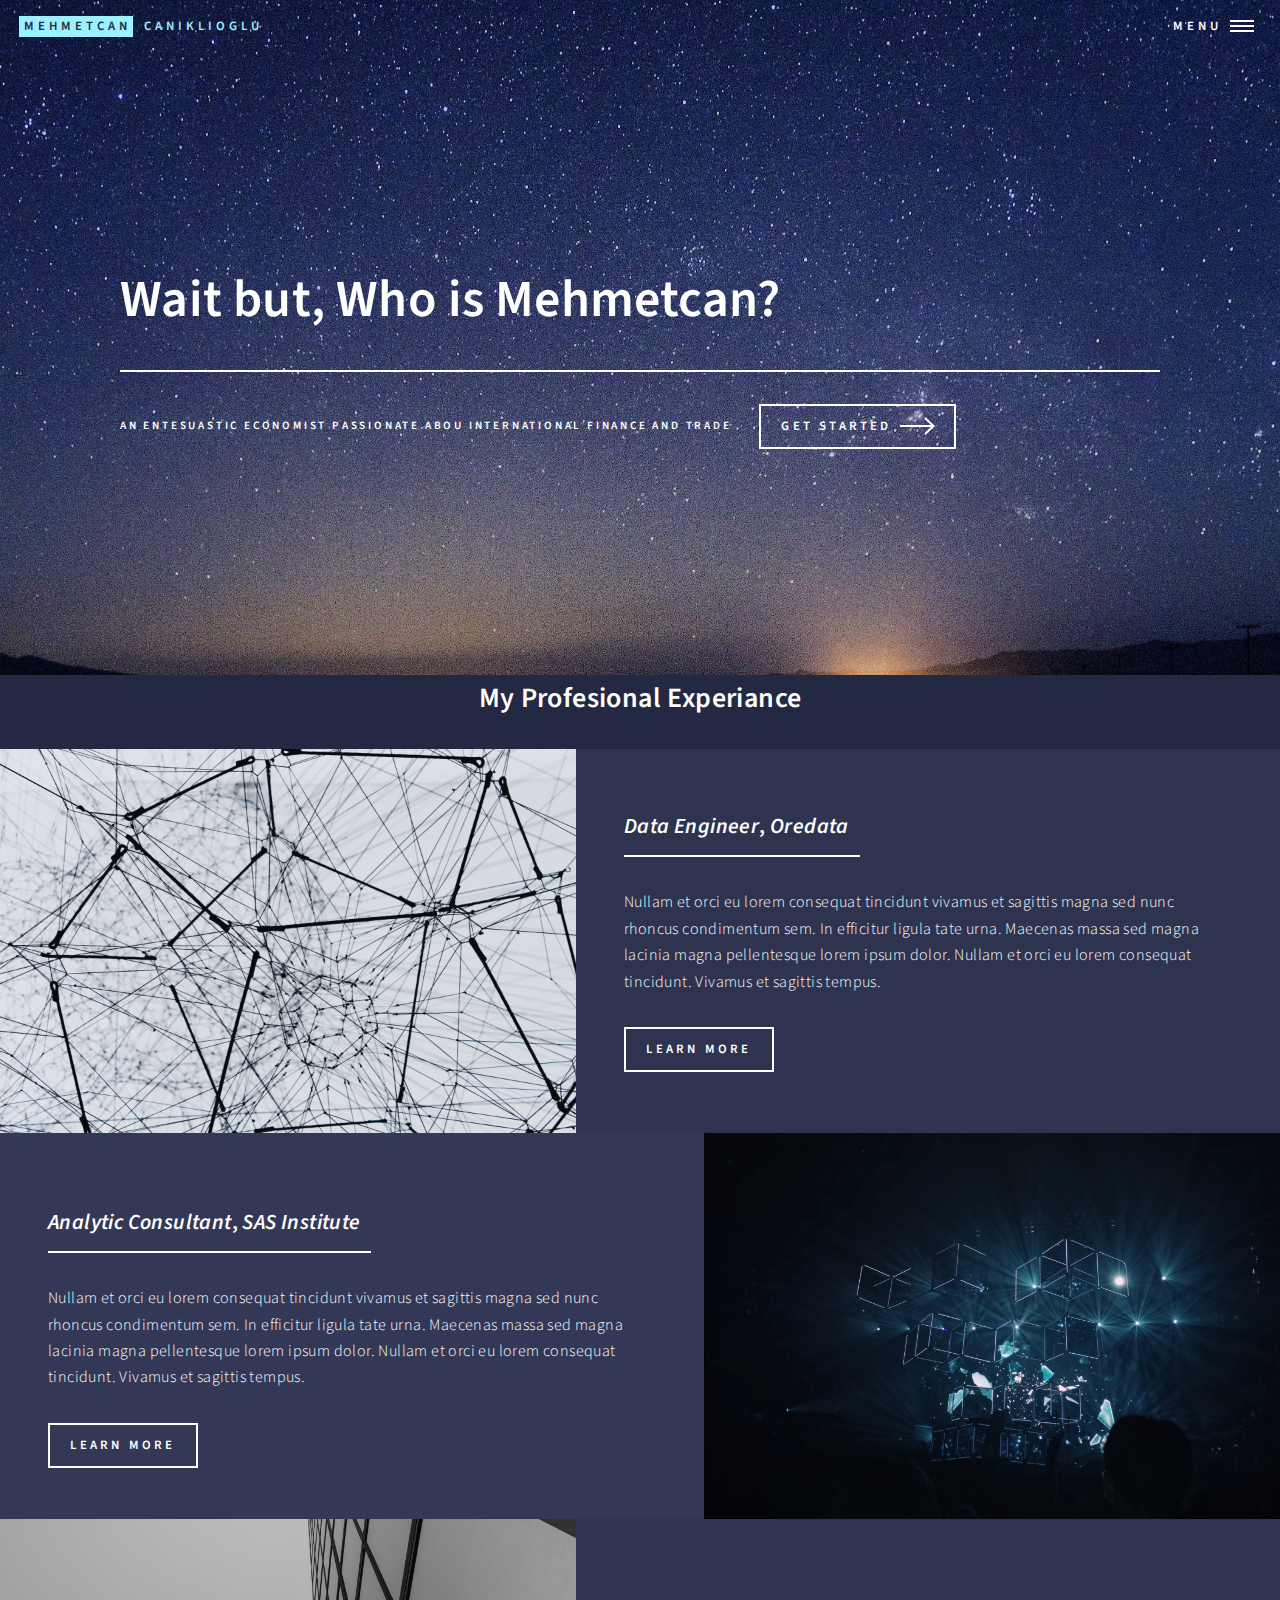
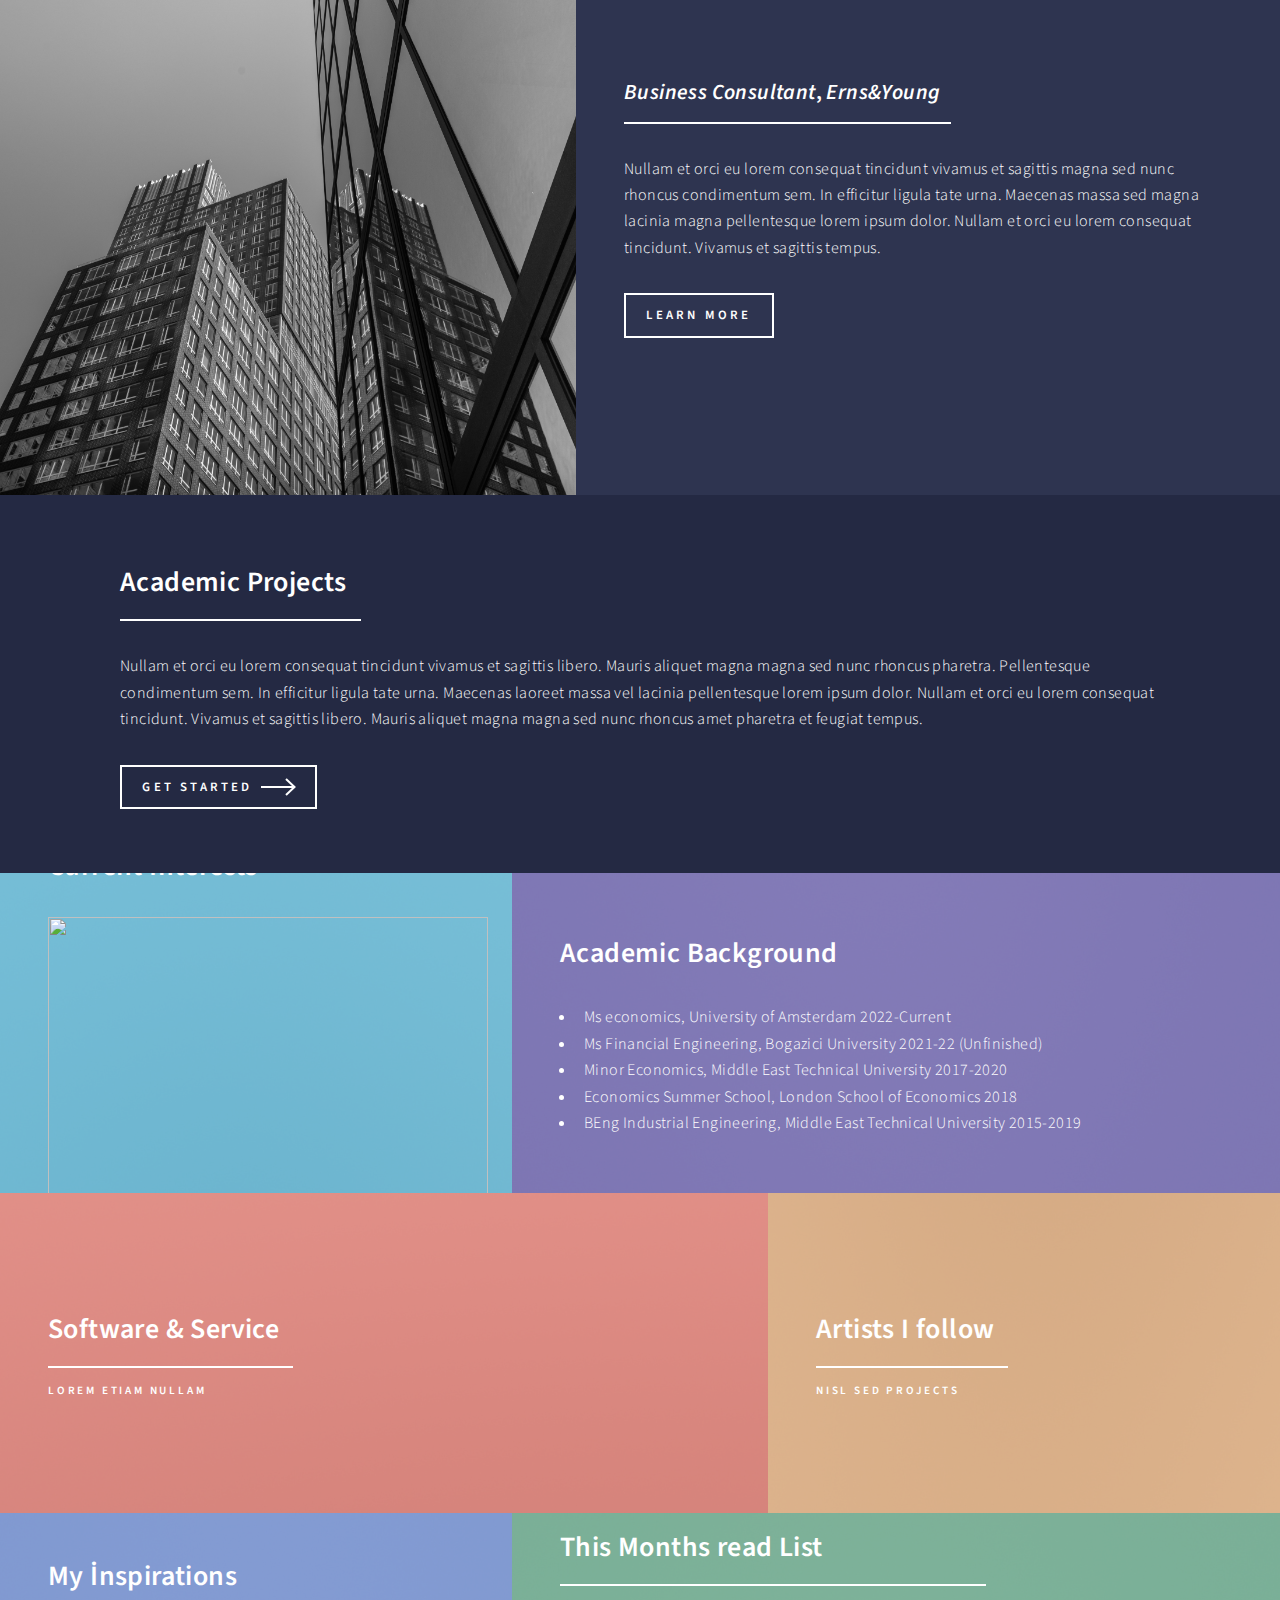
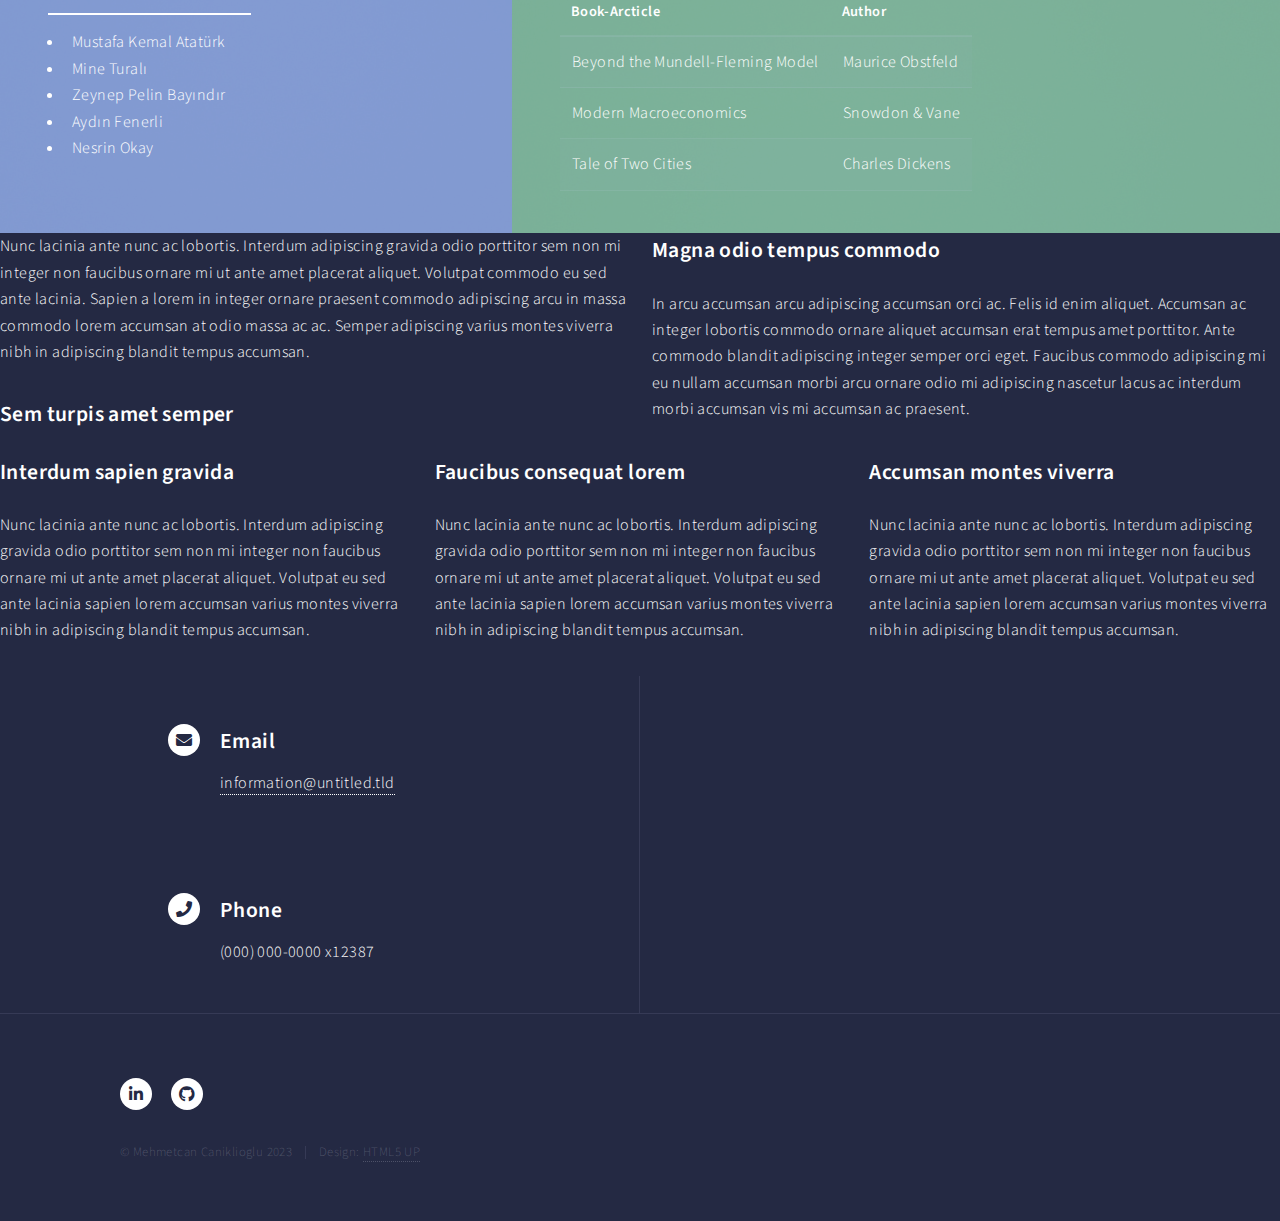
==== index.html @ e3c53718 "Initial Upload" ====
<!DOCTYPE HTML>
<!--
	Forty by HTML5 UP
	html5up.net | @ajlkn
	Free for personal and commercial use under the CCA 3.0 license (html5up.net/license)
-->
<html>
	<head>
		<title>Mehmetcan Caniklioglu</title>
		<style>
			.tab1 {
				tab-size: 2;
			}
		</style>
		<meta charset="utf-8" />
		<meta name="viewport" content="width=device-width, initial-scale=1, user-scalable=no" />
		<link rel="stylesheet" href="assets/css/main.css" />
		<noscript><link rel="stylesheet" href="assets/css/noscript.css" /></noscript>
	</head>
	<body class="is-preload">
		<!-- Wrapper -->
			<div id="wrapper">
				<!-- Header -->
					<header id="header" class="alt">
						<a href="index.html" class="logo"><strong>Mehmetcan</strong> <span>Caniklioglu</span></a>
						<nav>
							<a href="#menu">Menu</a>
						</nav>
					</header>

				<!-- Menu -->
					<nav id="menu">
						<ul class="links">
							<li><a href="index.html">Home</a></li>
							<li><a href="landing.html">Landing</a></li>
							<li><a href="generic.html">Generic</a></li>
							<li><a href="elements.html">Elements</a></li>
						</ul>
						<ul class="actions stacked">
							<li><a href="#" class="button primary fit">Get Started</a></li>
							<li><a href="#" class="button fit">Log In</a></li>
						</ul>
					</nav>

				<!-- Banner -->
					<section id="banner" class="major">
						<div class="inner">
							<header class="major">
								<h1>Wait but, Who is Mehmetcan?</h1>
							</header>
							<div class="content">
								<p>An entesuastic economist passionate abou international Finance and trade  .</p>
								<ul class="actions">
									<li><a href="#one" class="button next scrolly">Get Started</a></li>
								</ul>
							</div>
						</div>
					</section>

				<!-- Main -->
					<div id="main">
						<!-- zero -->
						<section id="two">

								<header >
									<h2 style="text-align:center;">My Profesional Experiance</h2>
								</header>

						</section>
						<!-- one -->
						<section id="two" class="spotlights">
							<section>
								<a href="generic.html" class="image">
									<img src="images/alina-grubnyak-ZiQkhI7417A-unsplash.jpg" alt="" data-position="center center" />
								</a>
								<div class="content">
									<div class="inner">
										<header class="major">
											<h3><em>Data Engineer</em>, <i>Oredata</i></h3>
										</header>
										<p>Nullam et orci eu lorem consequat tincidunt vivamus et sagittis magna sed nunc rhoncus condimentum sem. In efficitur ligula tate urna. Maecenas massa sed magna lacinia magna pellentesque lorem ipsum dolor. Nullam et orci eu lorem consequat tincidunt. Vivamus et sagittis tempus.</p>
										<ul class="actions">
											<li><a href="generic.html" class="button">Learn more</a></li>
										</ul>
									</div>
								</div>
							</section>
							<section>
								<a href="generic.html" class="image">
									<img src="images/fabio-oyXis2kALVg-unsplash.jpg" alt="" data-position="top center" />
								</a>
								<div class="content">
									<div class="inner">
										<h3 style="text-align:right;" ></h3>
										<header class="major">
											<h3><em>Analytic Consultant</em>, <i>SAS Institute</i></h3>
										</header>
										<p>Nullam et orci eu lorem consequat tincidunt vivamus et sagittis magna sed nunc rhoncus condimentum sem. In efficitur ligula tate urna. Maecenas massa sed magna lacinia magna pellentesque lorem ipsum dolor. Nullam et orci eu lorem consequat tincidunt. Vivamus et sagittis tempus.</p>
										<ul class="actions">
											<li><a href="generic.html" class="button">Learn more</a></li>
										</ul>
									</div>
								</div>
							</section>
							<section>
								<a href="generic.html" class="image">
									<img src="images/pic12.jpeg" alt="" data-position="25% 25%" />
								</a>
								<div class="content">
									<div class="inner">
										<header class="major">
											<h3><em>Business Consultant</em>, <i>Erns&Young</i></h3>
										</header>
										<p>Nullam et orci eu lorem consequat tincidunt vivamus et sagittis magna sed nunc rhoncus condimentum sem. In efficitur ligula tate urna. Maecenas massa sed magna lacinia magna pellentesque lorem ipsum dolor. Nullam et orci eu lorem consequat tincidunt. Vivamus et sagittis tempus.</p>
										<ul class="actions">
											<li><a href="generic.html" class="button">Learn more</a></li>
										</ul>
									</div>
								</div>
							</section>
						</section>
						<section id="two">
							<div class="inner">
								<header class="major">
									<h2>Academic Projects</h2>
								</header>
								<p>Nullam et orci eu lorem consequat tincidunt vivamus et sagittis libero. Mauris aliquet magna magna sed nunc rhoncus pharetra. Pellentesque condimentum sem. In efficitur ligula tate urna. Maecenas laoreet massa vel lacinia pellentesque lorem ipsum dolor. Nullam et orci eu lorem consequat tincidunt. Vivamus et sagittis libero. Mauris aliquet magna magna sed nunc rhoncus amet pharetra et feugiat tempus.</p>
								<ul class="actions">
									<li><a href="landing.html" class="button next">Get Started</a></li>
								</ul>
							</div>
						</section>						<!-- two -->
							<section id="one" class="tiles">
								<article>
									<span class="image">
										<img src="images/pic01.jpg" alt="" />
									</span>
									<header>
										<h3>Current Interests</h3>
										<img src="../../images/Figure_1.jpg" width="440" height="330">
									</header>
								</article>
								<article>
									<span class="image">
										<img src="images/pic02.jpg" alt="" />
									</span>
									<header >
										<h3 style="text-align:Top;" >Academic Background</h3>
										<ul>
											<a href="https://ase.uva.nl/content/masters/economics-international-finance-and-trade/economics-international-finance-and-trade.html"><li>Ms economics, University of Amsterdam 2022-Current</li></a>
											<a href="https://fe.boun.edu.tr/"><li>Ms Financial Engineering, Bogazici University 2021-22 (Unfinished)</li></a>
											<a href="https://econ.metu.edu.tr/en/minorprogram"><li>Minor Economics, Middle East Technical University 2017-2020</li></a>
											<a href="https://www.lse.ac.uk/study-at-lse/summer-schools/summer-school/about-summer-school"><li>Economics Summer School, London School of Economics 2018</li></la>
											<a href="https://ie.metu.edu.tr/en"><li>BEng Industrial Engineering, Middle East Technical University 2015-2019</li></a>
										</ul>
									</header>
								</article>
								<article>
									<span class="image">
										<img src="images/pic03.jpg" alt="" />
									</span>
									<header class="major">
										<h3>Software & Service</h3>
										<p>Lorem etiam nullam</p>
									</header>
								</article>
								<article>
									<span class="image">
										<img src="images/pic04.jpg" alt="" />
									</span>
									<header class="major">
										<h3>Artists I follow</h3>
										<p>Nisl sed Projects</p>
									</header>
								</article>
								<article>
									<span class="image">
										<img src="images/pic05.jpg" alt="" />
									</span>
									<header class="major">
										<h3>My İnspirations</h3>
										<ul>
											<a href='https://www.britannica.com/biography/Kemal-Ataturk'><li>Mustafa Kemal Atatürk</li></a>
											<a href='https://www.linkedin.com/in/mine-tural%C4%B1/?originalSubdomain=tr'><li>Mine Turalı</li></a>
											<a href='https://scholar.google.com/citations?user=Tow0OlEAAAAJ&hl=en'><li>Zeynep Pelin Bayındır</li></a>
											<a href='https://www.linkedin.com/in/aydinfenerli/'><li>Aydın Fenerli</li></la>
											<a href='https://scholar.google.com.tr/citations?user=LKPAgiQAAAAJ&hl=en'><li>Nesrin Okay</li></a>
										</ul>
									</header>
								</article>
								<article>
									<span class="image">
										<img src="images/pic06.jpg" alt="" />
									</span>
									<header class="major">
										<h3><a href="landing.html" class="link">This Months read List</a></h3>
										<table>
											<thead>
												<tr>
													<th>Book-Arcticle</th>
													<th>Author</th>
												</tr>
											</thead>
											<tbody>
												<tr>
													<td>Beyond the Mundell-Fleming Model</td>
													<td>Maurice Obstfeld</td>
												</tr>
												<tr>
													<td>Modern Macroeconomics</td>
													<td>Snowdon & Vane</td>
												</tr>
												<tr>
													<td>Tale of Two Cities</td>
													<td>Charles Dickens</td>
												</tr>
											</tbody>
										</table>
									</header>
								</article>
							</section>

						<!-- three -->


					</div>

				<!-- Contact -->
					<section id="contact">
						<div class="row">
							<div class="col-6 col-12-small">
								<p>Nunc lacinia ante nunc ac lobortis. Interdum adipiscing gravida odio porttitor sem non mi integer non faucibus ornare mi ut ante amet placerat aliquet. Volutpat commodo eu sed ante lacinia. Sapien a lorem in integer ornare praesent commodo adipiscing arcu in massa commodo lorem accumsan at odio massa ac ac. Semper adipiscing varius montes viverra nibh in adipiscing blandit tempus accumsan.</p>
								<h3>Sem turpis amet semper</h3>
							</div>
							<div class="col-6 col-12-small">
								<h3>Magna odio tempus commodo</h3>
								<p>In arcu accumsan arcu adipiscing accumsan orci ac. Felis id enim aliquet. Accumsan ac integer lobortis commodo ornare aliquet accumsan erat tempus amet porttitor. Ante commodo blandit adipiscing integer semper orci eget. Faucibus commodo adipiscing mi eu nullam accumsan morbi arcu ornare odio mi adipiscing nascetur lacus ac interdum morbi accumsan vis mi accumsan ac praesent.</p>
							</div>
							<!-- Break -->
							<div class="col-4 col-12-medium">
								<h3>Interdum sapien gravida</h3>
								<p>Nunc lacinia ante nunc ac lobortis. Interdum adipiscing gravida odio porttitor sem non mi integer non faucibus ornare mi ut ante amet placerat aliquet. Volutpat eu sed ante lacinia sapien lorem accumsan varius montes viverra nibh in adipiscing blandit tempus accumsan.</p>
							</div>
							<div class="col-4 col-12-medium">
								<h3>Faucibus consequat lorem</h3>
								<p>Nunc lacinia ante nunc ac lobortis. Interdum adipiscing gravida odio porttitor sem non mi integer non faucibus ornare mi ut ante amet placerat aliquet. Volutpat eu sed ante lacinia sapien lorem accumsan varius montes viverra nibh in adipiscing blandit tempus accumsan.</p>
							</div>
							<div class="col-4 col-12-medium">
								<h3>Accumsan montes viverra</h3>
								<p>Nunc lacinia ante nunc ac lobortis. Interdum adipiscing gravida odio porttitor sem non mi integer non faucibus ornare mi ut ante amet placerat aliquet. Volutpat eu sed ante lacinia sapien lorem accumsan varius montes viverra nibh in adipiscing blandit tempus accumsan.</p>
							</div>
						</div>
						
						
						
						
						
						
						
						
						
						<div class="inner">
							<section class="split">
								<section>
									<div class="contact-method">
										<span class="icon solid alt fa-envelope"></span>
										<h3>Email</h3>
										<a href="#">information@untitled.tld</a>
									</div>
								</section>
								<section>
									<div class="contact-method">
										<span class="icon solid alt fa-phone"></span>
										<h3>Phone</h3>
										<span>(000) 000-0000 x12387</span>
									</div>
								</section>
						</div>
					</section>

				<!-- Footer -->
					<footer id="footer">
						<div class="inner">
							<ul class="icons">
								<li><a href="#" class="icon brands alt fa-linkedin-in"><span class="label">LinkedIn</span></a></li>
								<li><a href="#" class="icon brands alt fa-github"><span class="label">GitHub</span></a></li>
							</ul>
							<ul class="copyright">
								<li>&copy; Mehmetcan Caniklioglu 2023</li><li>Design: <a href="https://html5up.net">HTML5 UP</a></li>
							</ul>
						</div>
					</footer>

			</div>

		<!-- Scripts -->
			<script src="assets/js/jquery.min.js"></script>
			<script src="assets/js/jquery.scrolly.min.js"></script>
			<script src="assets/js/jquery.scrollex.min.js"></script>
			<script src="assets/js/browser.min.js"></script>
			<script src="assets/js/breakpoints.min.js"></script>
			<script src="assets/js/util.js"></script>
			<script src="assets/js/main.js"></script>

	</body>
</html>
---- assets/css/main.css ----
@import url(fontawesome-all.min.css);
@import url("https://fonts.googleapis.com/css?family=Source+Sans+Pro:300,300italic,600,600italic");

/*
	Forty by HTML5 UP
	html5up.net | @ajlkn
	Free for personal and commercial use under the CCA 3.0 license (html5up.net/license)
*/

html, body, div, span, applet, object,
iframe, h1, h2, h3, h4, h5, h6, p, blockquote,
pre, a, abbr, acronym, address, big, cite,
code, del, dfn, em, img, ins, kbd, q, s, samp,
small, strike, strong, sub, sup, tt, var, b,
u, i, center, dl, dt, dd, ol, ul, li, fieldset,
form, label, legend, table, caption, tbody,
tfoot, thead, tr, th, td, article, aside,
canvas, details, embed, figure, figcaption,
footer, header, hgroup, menu, nav, output, ruby,
section, summary, time, mark, audio, video {
	margin: 0;
	padding: 0;
	border: 0;
	font-size: 100%;
	font: inherit;
	vertical-align: baseline;}

article, aside, details, figcaption, figure,
footer, header, hgroup, menu, nav, section {
	display: block;}

body {
	line-height: 1;
}

ol, ul {
	list-style: none;
}

blockquote, q {
	quotes: none;
}

	blockquote:before, blockquote:after, q:before, q:after {
		content: '';
		content: none;
	}

table {
	border-collapse: collapse;
	border-spacing: 0;
}

body {
	-webkit-text-size-adjust: none;
}

mark {
	background-color: transparent;
	color: inherit;
}

input::-moz-focus-inner {
	border: 0;
	padding: 0;
}

input, select, textarea {
	-moz-appearance: none;
	-webkit-appearance: none;
	-ms-appearance: none;
	appearance: none;
}

/* Basic */

	@-ms-viewport {
		width: device-width;
	}

	body {
		-ms-overflow-style: scrollbar;
	}

	@media screen and (max-width: 480px) {

		html, body {
			min-width: 320px;
		}

	}

	html {
		box-sizing: border-box;
	}

	*, *:before, *:after {
		box-sizing: inherit;
	}

	body {
		background: #242943;
	}

		body.is-preload *, body.is-preload *:before, body.is-preload *:after {
			-moz-animation: none !important;
			-webkit-animation: none !important;
			-ms-animation: none !important;
			animation: none !important;
			-moz-transition: none !important;
			-webkit-transition: none !important;
			-ms-transition: none !important;
			transition: none !important;
		}

/* Type */

	body, input, select, textarea {
		color: #ffffff;
		font-family: "Source Sans Pro", Helvetica, sans-serif;
		font-size: 17pt;
		font-weight: 300;
		letter-spacing: 0.025em;
		line-height: 1.65;
	}

		@media screen and (max-width: 1680px) {

			body, input, select, textarea {
				font-size: 14pt;
			}

		}

		@media screen and (max-width: 1280px) {

			body, input, select, textarea {
				font-size: 12pt;
			}

		}

		@media screen and (max-width: 360px) {

			body, input, select, textarea {
				font-size: 11pt;
			}

		}

	a {
		-moz-transition: color 0.2s ease-in-out, border-bottom-color 0.2s ease-in-out;
		-webkit-transition: color 0.2s ease-in-out, border-bottom-color 0.2s ease-in-out;
		-ms-transition: color 0.2s ease-in-out, border-bottom-color 0.2s ease-in-out;
		transition: color 0.2s ease-in-out, border-bottom-color 0.2s ease-in-out;
		border-bottom: dotted 1px;
		color: inherit;
		text-decoration: none;
	}

		a:hover {
			border-bottom-color: transparent;
			color: #9bf1ff !important;
		}

		a:active {
			color: #53e3fb !important;
		}

	strong, b {
		color: #ffffff;
		font-weight: 600;
	}

	em, i {
		font-style: italic;
	}

	p {
		margin: 0 0 2em 0;
	}

	h1, h2, h3, h4, h5, h6 {
		color: #ffffff;
		font-weight: 600;
		line-height: 1.65;
		margin: 0 0 1em 0;
	}

		h1 a, h2 a, h3 a, h4 a, h5 a, h6 a {
			color: inherit;
			border-bottom: 0;
		}

	h1 {
		font-size: 2.5em;
	}

	h2 {
		font-size: 1.75em;
	}

	h3 {
		font-size: 1.35em;
	}

	h4 {
		font-size: 1.1em;
	}

	h5 {
		font-size: 0.9em;
	}

	h6 {
		font-size: 0.7em;
	}

	@media screen and (max-width: 736px) {

		h1 {
			font-size: 2em;
		}

		h2 {
			font-size: 1.5em;
		}

		h3 {
			font-size: 1.25em;
		}

	}

	sub {
		font-size: 0.8em;
		position: relative;
		top: 0.5em;
	}

	sup {
		font-size: 0.8em;
		position: relative;
		top: -0.5em;
	}

	blockquote {
		border-left: solid 4px rgba(212, 212, 255, 0.1);
		font-style: italic;
		margin: 0 0 2em 0;
		padding: 0.5em 0 0.5em 2em;
	}

	code {
		background: rgba(212, 212, 255, 0.035);
		font-family: "Courier New", monospace;
		font-size: 0.9em;
		margin: 0 0.25em;
		padding: 0.25em 0.65em;
	}

	pre {
		-webkit-overflow-scrolling: touch;
		font-family: "Courier New", monospace;
		font-size: 0.9em;
		margin: 0 0 2em 0;
	}

		pre code {
			display: block;
			line-height: 1.75;
			padding: 1em 1.5em;
			overflow-x: auto;
		}

	hr {
		border: 0;
		border-bottom: solid 1px rgba(212, 212, 255, 0.1);
		margin: 2em 0;
	}

		hr.major {
			margin: 3em 0;
		}

	.align-left {
		text-align: left;
	}

	.align-center {
		text-align: center;
	}

	.align-right {
		text-align: right;
	}

/* Row */

	.row {
		display: flex;
		flex-wrap: wrap;
		box-sizing: border-box;
		align-items: stretch;
	}

		.row > * {
			box-sizing: border-box;
		}

		.row.gtr-uniform > * > :last-child {
			margin-bottom: 0;
		}

		.row.aln-left {
			justify-content: flex-start;
		}

		.row.aln-center {
			justify-content: center;
		}

		.row.aln-right {
			justify-content: flex-end;
		}

		.row.aln-top {
			align-items: flex-start;
		}

		.row.aln-middle {
			align-items: center;
		}

		.row.aln-bottom {
			align-items: flex-end;
		}

		.row > .imp {
			order: -1;
		}

		.row > .col-1 {
			width: 8.33333%;
		}

		.row > .off-1 {
			margin-left: 8.33333%;
		}

		.row > .col-2 {
			width: 16.66667%;
		}

		.row > .off-2 {
			margin-left: 16.66667%;
		}

		.row > .col-3 {
			width: 25%;
		}

		.row > .off-3 {
			margin-left: 25%;
		}

		.row > .col-4 {
			width: 33.33333%;
		}

		.row > .off-4 {
			margin-left: 33.33333%;
		}

		.row > .col-5 {
			width: 41.66667%;
		}

		.row > .off-5 {
			margin-left: 41.66667%;
		}

		.row > .col-6 {
			width: 50%;
		}

		.row > .off-6 {
			margin-left: 50%;
		}

		.row > .col-7 {
			width: 58.33333%;
		}

		.row > .off-7 {
			margin-left: 58.33333%;
		}

		.row > .col-8 {
			width: 66.66667%;
		}

		.row > .off-8 {
			margin-left: 66.66667%;
		}

		.row > .col-9 {
			width: 75%;
		}

		.row > .off-9 {
			margin-left: 75%;
		}

		.row > .col-10 {
			width: 83.33333%;
		}

		.row > .off-10 {
			margin-left: 83.33333%;
		}

		.row > .col-11 {
			width: 91.66667%;
		}

		.row > .off-11 {
			margin-left: 91.66667%;
		}

		.row > .col-12 {
			width: 100%;
		}

		.row > .off-12 {
			margin-left: 100%;
		}

		.row.gtr-0 {
			margin-top: 0;
			margin-left: 0em;
		}

			.row.gtr-0 > * {
				padding: 0 0 0 0em;
			}

			.row.gtr-0.gtr-uniform {
				margin-top: 0em;
			}

				.row.gtr-0.gtr-uniform > * {
					padding-top: 0em;
				}

		.row.gtr-25 {
			margin-top: 0;
			margin-left: -0.5em;
		}

			.row.gtr-25 > * {
				padding: 0 0 0 0.5em;
			}

			.row.gtr-25.gtr-uniform {
				margin-top: -0.5em;
			}

				.row.gtr-25.gtr-uniform > * {
					padding-top: 0.5em;
				}

		.row.gtr-50 {
			margin-top: 0;
			margin-left: -1em;
		}

			.row.gtr-50 > * {
				padding: 0 0 0 1em;
			}

			.row.gtr-50.gtr-uniform {
				margin-top: -1em;
			}

				.row.gtr-50.gtr-uniform > * {
					padding-top: 1em;
				}

		.row {
			margin-top: 0;
			margin-left: -2em;
		}

			.row > * {
				padding: 0 0 0 2em;
			}

			.row.gtr-uniform {
				margin-top: -2em;
			}

				.row.gtr-uniform > * {
					padding-top: 2em;
				}

		.row.gtr-150 {
			margin-top: 0;
			margin-left: -3em;
		}

			.row.gtr-150 > * {
				padding: 0 0 0 3em;
			}

			.row.gtr-150.gtr-uniform {
				margin-top: -3em;
			}

				.row.gtr-150.gtr-uniform > * {
					padding-top: 3em;
				}

		.row.gtr-200 {
			margin-top: 0;
			margin-left: -4em;
		}

			.row.gtr-200 > * {
				padding: 0 0 0 4em;
			}

			.row.gtr-200.gtr-uniform {
				margin-top: -4em;
			}

				.row.gtr-200.gtr-uniform > * {
					padding-top: 4em;
				}

		@media screen and (max-width: 1680px) {

			.row {
				display: flex;
				flex-wrap: wrap;
				box-sizing: border-box;
				align-items: stretch;
			}

				.row > * {
					box-sizing: border-box;
				}

				.row.gtr-uniform > * > :last-child {
					margin-bottom: 0;
				}

				.row.aln-left {
					justify-content: flex-start;
				}

				.row.aln-center {
					justify-content: center;
				}

				.row.aln-right {
					justify-content: flex-end;
				}

				.row.aln-top {
					align-items: flex-start;
				}

				.row.aln-middle {
					align-items: center;
				}

				.row.aln-bottom {
					align-items: flex-end;
				}

				.row > .imp-xlarge {
					order: -1;
				}

				.row > .col-1-xlarge {
					width: 8.33333%;
				}

				.row > .off-1-xlarge {
					margin-left: 8.33333%;
				}

				.row > .col-2-xlarge {
					width: 16.66667%;
				}

				.row > .off-2-xlarge {
					margin-left: 16.66667%;
				}

				.row > .col-3-xlarge {
					width: 25%;
				}

				.row > .off-3-xlarge {
					margin-left: 25%;
				}

				.row > .col-4-xlarge {
					width: 33.33333%;
				}

				.row > .off-4-xlarge {
					margin-left: 33.33333%;
				}

				.row > .col-5-xlarge {
					width: 41.66667%;
				}

				.row > .off-5-xlarge {
					margin-left: 41.66667%;
				}

				.row > .col-6-xlarge {
					width: 50%;
				}

				.row > .off-6-xlarge {
					margin-left: 50%;
				}

				.row > .col-7-xlarge {
					width: 58.33333%;
				}

				.row > .off-7-xlarge {
					margin-left: 58.33333%;
				}

				.row > .col-8-xlarge {
					width: 66.66667%;
				}

				.row > .off-8-xlarge {
					margin-left: 66.66667%;
				}

				.row > .col-9-xlarge {
					width: 75%;
				}

				.row > .off-9-xlarge {
					margin-left: 75%;
				}

				.row > .col-10-xlarge {
					width: 83.33333%;
				}

				.row > .off-10-xlarge {
					margin-left: 83.33333%;
				}

				.row > .col-11-xlarge {
					width: 91.66667%;
				}

				.row > .off-11-xlarge {
					margin-left: 91.66667%;
				}

				.row > .col-12-xlarge {
					width: 100%;
				}

				.row > .off-12-xlarge {
					margin-left: 100%;
				}

				.row.gtr-0 {
					margin-top: 0;
					margin-left: 0em;
				}

					.row.gtr-0 > * {
						padding: 0 0 0 0em;
					}

					.row.gtr-0.gtr-uniform {
						margin-top: 0em;
					}

						.row.gtr-0.gtr-uniform > * {
							padding-top: 0em;
						}

				.row.gtr-25 {
					margin-top: 0;
					margin-left: -0.5em;
				}

					.row.gtr-25 > * {
						padding: 0 0 0 0.5em;
					}

					.row.gtr-25.gtr-uniform {
						margin-top: -0.5em;
					}

						.row.gtr-25.gtr-uniform > * {
							padding-top: 0.5em;
						}

				.row.gtr-50 {
					margin-top: 0;
					margin-left: -1em;
				}

					.row.gtr-50 > * {
						padding: 0 0 0 1em;
					}

					.row.gtr-50.gtr-uniform {
						margin-top: -1em;
					}

						.row.gtr-50.gtr-uniform > * {
							padding-top: 1em;
						}

				.row {
					margin-top: 0;
					margin-left: -2em;
				}

					.row > * {
						padding: 0 0 0 2em;
					}

					.row.gtr-uniform {
						margin-top: -2em;
					}

						.row.gtr-uniform > * {
							padding-top: 2em;
						}

				.row.gtr-150 {
					margin-top: 0;
					margin-left: -3em;
				}

					.row.gtr-150 > * {
						padding: 0 0 0 3em;
					}

					.row.gtr-150.gtr-uniform {
						margin-top: -3em;
					}

						.row.gtr-150.gtr-uniform > * {
							padding-top: 3em;
						}

				.row.gtr-200 {
					margin-top: 0;
					margin-left: -4em;
				}

					.row.gtr-200 > * {
						padding: 0 0 0 4em;
					}

					.row.gtr-200.gtr-uniform {
						margin-top: -4em;
					}

						.row.gtr-200.gtr-uniform > * {
							padding-top: 4em;
						}

		}

		@media screen and (max-width: 1280px) {

			.row {
				display: flex;
				flex-wrap: wrap;
				box-sizing: border-box;
				align-items: stretch;
			}

				.row > * {
					box-sizing: border-box;
				}

				.row.gtr-uniform > * > :last-child {
					margin-bottom: 0;
				}

				.row.aln-left {
					justify-content: flex-start;
				}

				.row.aln-center {
					justify-content: center;
				}

				.row.aln-right {
					justify-content: flex-end;
				}

				.row.aln-top {
					align-items: flex-start;
				}

				.row.aln-middle {
					align-items: center;
				}

				.row.aln-bottom {
					align-items: flex-end;
				}

				.row > .imp-large {
					order: -1;
				}

				.row > .col-1-large {
					width: 8.33333%;
				}

				.row > .off-1-large {
					margin-left: 8.33333%;
				}

				.row > .col-2-large {
					width: 16.66667%;
				}

				.row > .off-2-large {
					margin-left: 16.66667%;
				}

				.row > .col-3-large {
					width: 25%;
				}

				.row > .off-3-large {
					margin-left: 25%;
				}

				.row > .col-4-large {
					width: 33.33333%;
				}

				.row > .off-4-large {
					margin-left: 33.33333%;
				}

				.row > .col-5-large {
					width: 41.66667%;
				}

				.row > .off-5-large {
					margin-left: 41.66667%;
				}

				.row > .col-6-large {
					width: 50%;
				}

				.row > .off-6-large {
					margin-left: 50%;
				}

				.row > .col-7-large {
					width: 58.33333%;
				}

				.row > .off-7-large {
					margin-left: 58.33333%;
				}

				.row > .col-8-large {
					width: 66.66667%;
				}

				.row > .off-8-large {
					margin-left: 66.66667%;
				}

				.row > .col-9-large {
					width: 75%;
				}

				.row > .off-9-large {
					margin-left: 75%;
				}

				.row > .col-10-large {
					width: 83.33333%;
				}

				.row > .off-10-large {
					margin-left: 83.33333%;
				}

				.row > .col-11-large {
					width: 91.66667%;
				}

				.row > .off-11-large {
					margin-left: 91.66667%;
				}

				.row > .col-12-large {
					width: 100%;
				}

				.row > .off-12-large {
					margin-left: 100%;
				}

				.row.gtr-0 {
					margin-top: 0;
					margin-left: 0em;
				}

					.row.gtr-0 > * {
						padding: 0 0 0 0em;
					}

					.row.gtr-0.gtr-uniform {
						margin-top: 0em;
					}

						.row.gtr-0.gtr-uniform > * {
							padding-top: 0em;
						}

				.row.gtr-25 {
					margin-top: 0;
					margin-left: -0.375em;
				}

					.row.gtr-25 > * {
						padding: 0 0 0 0.375em;
					}

					.row.gtr-25.gtr-uniform {
						margin-top: -0.375em;
					}

						.row.gtr-25.gtr-uniform > * {
							padding-top: 0.375em;
						}

				.row.gtr-50 {
					margin-top: 0;
					margin-left: -0.75em;
				}

					.row.gtr-50 > * {
						padding: 0 0 0 0.75em;
					}

					.row.gtr-50.gtr-uniform {
						margin-top: -0.75em;
					}

						.row.gtr-50.gtr-uniform > * {
							padding-top: 0.75em;
						}

				.row {
					margin-top: 0;
					margin-left: -1.5em;
				}

					.row > * {
						padding: 0 0 0 1.5em;
					}

					.row.gtr-uniform {
						margin-top: -1.5em;
					}

						.row.gtr-uniform > * {
							padding-top: 1.5em;
						}

				.row.gtr-150 {
					margin-top: 0;
					margin-left: -2.25em;
				}

					.row.gtr-150 > * {
						padding: 0 0 0 2.25em;
					}

					.row.gtr-150.gtr-uniform {
						margin-top: -2.25em;
					}

						.row.gtr-150.gtr-uniform > * {
							padding-top: 2.25em;
						}

				.row.gtr-200 {
					margin-top: 0;
					margin-left: -3em;
				}

					.row.gtr-200 > * {
						padding: 0 0 0 3em;
					}

					.row.gtr-200.gtr-uniform {
						margin-top: -3em;
					}

						.row.gtr-200.gtr-uniform > * {
							padding-top: 3em;
						}

		}

		@media screen and (max-width: 980px) {

			.row {
				display: flex;
				flex-wrap: wrap;
				box-sizing: border-box;
				align-items: stretch;
			}

				.row > * {
					box-sizing: border-box;
				}

				.row.gtr-uniform > * > :last-child {
					margin-bottom: 0;
				}

				.row.aln-left {
					justify-content: flex-start;
				}

				.row.aln-center {
					justify-content: center;
				}

				.row.aln-right {
					justify-content: flex-end;
				}

				.row.aln-top {
					align-items: flex-start;
				}

				.row.aln-middle {
					align-items: center;
				}

				.row.aln-bottom {
					align-items: flex-end;
				}

				.row > .imp-medium {
					order: -1;
				}

				.row > .col-1-medium {
					width: 8.33333%;
				}

				.row > .off-1-medium {
					margin-left: 8.33333%;
				}

				.row > .col-2-medium {
					width: 16.66667%;
				}

				.row > .off-2-medium {
					margin-left: 16.66667%;
				}

				.row > .col-3-medium {
					width: 25%;
				}

				.row > .off-3-medium {
					margin-left: 25%;
				}

				.row > .col-4-medium {
					width: 33.33333%;
				}

				.row > .off-4-medium {
					margin-left: 33.33333%;
				}

				.row > .col-5-medium {
					width: 41.66667%;
				}

				.row > .off-5-medium {
					margin-left: 41.66667%;
				}

				.row > .col-6-medium {
					width: 50%;
				}

				.row > .off-6-medium {
					margin-left: 50%;
				}

				.row > .col-7-medium {
					width: 58.33333%;
				}

				.row > .off-7-medium {
					margin-left: 58.33333%;
				}

				.row > .col-8-medium {
					width: 66.66667%;
				}

				.row > .off-8-medium {
					margin-left: 66.66667%;
				}

				.row > .col-9-medium {
					width: 75%;
				}

				.row > .off-9-medium {
					margin-left: 75%;
				}

				.row > .col-10-medium {
					width: 83.33333%;
				}

				.row > .off-10-medium {
					margin-left: 83.33333%;
				}

				.row > .col-11-medium {
					width: 91.66667%;
				}

				.row > .off-11-medium {
					margin-left: 91.66667%;
				}

				.row > .col-12-medium {
					width: 100%;
				}

				.row > .off-12-medium {
					margin-left: 100%;
				}

				.row.gtr-0 {
					margin-top: 0;
					margin-left: 0em;
				}

					.row.gtr-0 > * {
						padding: 0 0 0 0em;
					}

					.row.gtr-0.gtr-uniform {
						margin-top: 0em;
					}

						.row.gtr-0.gtr-uniform > * {
							padding-top: 0em;
						}

				.row.gtr-25 {
					margin-top: 0;
					margin-left: -0.375em;
				}

					.row.gtr-25 > * {
						padding: 0 0 0 0.375em;
					}

					.row.gtr-25.gtr-uniform {
						margin-top: -0.375em;
					}

						.row.gtr-25.gtr-uniform > * {
							padding-top: 0.375em;
						}

				.row.gtr-50 {
					margin-top: 0;
					margin-left: -0.75em;
				}

					.row.gtr-50 > * {
						padding: 0 0 0 0.75em;
					}

					.row.gtr-50.gtr-uniform {
						margin-top: -0.75em;
					}

						.row.gtr-50.gtr-uniform > * {
							padding-top: 0.75em;
						}

				.row {
					margin-top: 0;
					margin-left: -1.5em;
				}

					.row > * {
						padding: 0 0 0 1.5em;
					}

					.row.gtr-uniform {
						margin-top: -1.5em;
					}

						.row.gtr-uniform > * {
							padding-top: 1.5em;
						}

				.row.gtr-150 {
					margin-top: 0;
					margin-left: -2.25em;
				}

					.row.gtr-150 > * {
						padding: 0 0 0 2.25em;
					}

					.row.gtr-150.gtr-uniform {
						margin-top: -2.25em;
					}

						.row.gtr-150.gtr-uniform > * {
							padding-top: 2.25em;
						}

				.row.gtr-200 {
					margin-top: 0;
					margin-left: -3em;
				}

					.row.gtr-200 > * {
						padding: 0 0 0 3em;
					}

					.row.gtr-200.gtr-uniform {
						margin-top: -3em;
					}

						.row.gtr-200.gtr-uniform > * {
							padding-top: 3em;
						}

		}

		@media screen and (max-width: 736px) {

			.row {
				display: flex;
				flex-wrap: wrap;
				box-sizing: border-box;
				align-items: stretch;
			}

				.row > * {
					box-sizing: border-box;
				}

				.row.gtr-uniform > * > :last-child {
					margin-bottom: 0;
				}

				.row.aln-left {
					justify-content: flex-start;
				}

				.row.aln-center {
					justify-content: center;
				}

				.row.aln-right {
					justify-content: flex-end;
				}

				.row.aln-top {
					align-items: flex-start;
				}

				.row.aln-middle {
					align-items: center;
				}

				.row.aln-bottom {
					align-items: flex-end;
				}

				.row > .imp-small {
					order: -1;
				}

				.row > .col-1-small {
					width: 8.33333%;
				}

				.row > .off-1-small {
					margin-left: 8.33333%;
				}

				.row > .col-2-small {
					width: 16.66667%;
				}

				.row > .off-2-small {
					margin-left: 16.66667%;
				}

				.row > .col-3-small {
					width: 25%;
				}

				.row > .off-3-small {
					margin-left: 25%;
				}

				.row > .col-4-small {
					width: 33.33333%;
				}

				.row > .off-4-small {
					margin-left: 33.33333%;
				}

				.row > .col-5-small {
					width: 41.66667%;
				}

				.row > .off-5-small {
					margin-left: 41.66667%;
				}

				.row > .col-6-small {
					width: 50%;
				}

				.row > .off-6-small {
					margin-left: 50%;
				}

				.row > .col-7-small {
					width: 58.33333%;
				}

				.row > .off-7-small {
					margin-left: 58.33333%;
				}

				.row > .col-8-small {
					width: 66.66667%;
				}

				.row > .off-8-small {
					margin-left: 66.66667%;
				}

				.row > .col-9-small {
					width: 75%;
				}

				.row > .off-9-small {
					margin-left: 75%;
				}

				.row > .col-10-small {
					width: 83.33333%;
				}

				.row > .off-10-small {
					margin-left: 83.33333%;
				}

				.row > .col-11-small {
					width: 91.66667%;
				}

				.row > .off-11-small {
					margin-left: 91.66667%;
				}

				.row > .col-12-small {
					width: 100%;
				}

				.row > .off-12-small {
					margin-left: 100%;
				}

				.row.gtr-0 {
					margin-top: 0;
					margin-left: 0em;
				}

					.row.gtr-0 > * {
						padding: 0 0 0 0em;
					}

					.row.gtr-0.gtr-uniform {
						margin-top: 0em;
					}

						.row.gtr-0.gtr-uniform > * {
							padding-top: 0em;
						}

				.row.gtr-25 {
					margin-top: 0;
					margin-left: -0.3125em;
				}

					.row.gtr-25 > * {
						padding: 0 0 0 0.3125em;
					}

					.row.gtr-25.gtr-uniform {
						margin-top: -0.3125em;
					}

						.row.gtr-25.gtr-uniform > * {
							padding-top: 0.3125em;
						}

				.row.gtr-50 {
					margin-top: 0;
					margin-left: -0.625em;
				}

					.row.gtr-50 > * {
						padding: 0 0 0 0.625em;
					}

					.row.gtr-50.gtr-uniform {
						margin-top: -0.625em;
					}

						.row.gtr-50.gtr-uniform > * {
							padding-top: 0.625em;
						}

				.row {
					margin-top: 0;
					margin-left: -1.25em;
				}

					.row > * {
						padding: 0 0 0 1.25em;
					}

					.row.gtr-uniform {
						margin-top: -1.25em;
					}

						.row.gtr-uniform > * {
							padding-top: 1.25em;
						}

				.row.gtr-150 {
					margin-top: 0;
					margin-left: -1.875em;
				}

					.row.gtr-150 > * {
						padding: 0 0 0 1.875em;
					}

					.row.gtr-150.gtr-uniform {
						margin-top: -1.875em;
					}

						.row.gtr-150.gtr-uniform > * {
							padding-top: 1.875em;
						}

				.row.gtr-200 {
					margin-top: 0;
					margin-left: -2.5em;
				}

					.row.gtr-200 > * {
						padding: 0 0 0 2.5em;
					}

					.row.gtr-200.gtr-uniform {
						margin-top: -2.5em;
					}

						.row.gtr-200.gtr-uniform > * {
							padding-top: 2.5em;
						}

		}

		@media screen and (max-width: 480px) {

			.row {
				display: flex;
				flex-wrap: wrap;
				box-sizing: border-box;
				align-items: stretch;
			}

				.row > * {
					box-sizing: border-box;
				}

				.row.gtr-uniform > * > :last-child {
					margin-bottom: 0;
				}

				.row.aln-left {
					justify-content: flex-start;
				}

				.row.aln-center {
					justify-content: center;
				}

				.row.aln-right {
					justify-content: flex-end;
				}

				.row.aln-top {
					align-items: flex-start;
				}

				.row.aln-middle {
					align-items: center;
				}

				.row.aln-bottom {
					align-items: flex-end;
				}

				.row > .imp-xsmall {
					order: -1;
				}

				.row > .col-1-xsmall {
					width: 8.33333%;
				}

				.row > .off-1-xsmall {
					margin-left: 8.33333%;
				}

				.row > .col-2-xsmall {
					width: 16.66667%;
				}

				.row > .off-2-xsmall {
					margin-left: 16.66667%;
				}

				.row > .col-3-xsmall {
					width: 25%;
				}

				.row > .off-3-xsmall {
					margin-left: 25%;
				}

				.row > .col-4-xsmall {
					width: 33.33333%;
				}

				.row > .off-4-xsmall {
					margin-left: 33.33333%;
				}

				.row > .col-5-xsmall {
					width: 41.66667%;
				}

				.row > .off-5-xsmall {
					margin-left: 41.66667%;
				}

				.row > .col-6-xsmall {
					width: 50%;
				}

				.row > .off-6-xsmall {
					margin-left: 50%;
				}

				.row > .col-7-xsmall {
					width: 58.33333%;
				}

				.row > .off-7-xsmall {
					margin-left: 58.33333%;
				}

				.row > .col-8-xsmall {
					width: 66.66667%;
				}

				.row > .off-8-xsmall {
					margin-left: 66.66667%;
				}

				.row > .col-9-xsmall {
					width: 75%;
				}

				.row > .off-9-xsmall {
					margin-left: 75%;
				}

				.row > .col-10-xsmall {
					width: 83.33333%;
				}

				.row > .off-10-xsmall {
					margin-left: 83.33333%;
				}

				.row > .col-11-xsmall {
					width: 91.66667%;
				}

				.row > .off-11-xsmall {
					margin-left: 91.66667%;
				}

				.row > .col-12-xsmall {
					width: 100%;
				}

				.row > .off-12-xsmall {
					margin-left: 100%;
				}

				.row.gtr-0 {
					margin-top: 0;
					margin-left: 0em;
				}

					.row.gtr-0 > * {
						padding: 0 0 0 0em;
					}

					.row.gtr-0.gtr-uniform {
						margin-top: 0em;
					}

						.row.gtr-0.gtr-uniform > * {
							padding-top: 0em;
						}

				.row.gtr-25 {
					margin-top: 0;
					margin-left: -0.3125em;
				}

					.row.gtr-25 > * {
						padding: 0 0 0 0.3125em;
					}

					.row.gtr-25.gtr-uniform {
						margin-top: -0.3125em;
					}

						.row.gtr-25.gtr-uniform > * {
							padding-top: 0.3125em;
						}

				.row.gtr-50 {
					margin-top: 0;
					margin-left: -0.625em;
				}

					.row.gtr-50 > * {
						padding: 0 0 0 0.625em;
					}

					.row.gtr-50.gtr-uniform {
						margin-top: -0.625em;
					}

						.row.gtr-50.gtr-uniform > * {
							padding-top: 0.625em;
						}

				.row {
					margin-top: 0;
					margin-left: -1.25em;
				}

					.row > * {
						padding: 0 0 0 1.25em;
					}

					.row.gtr-uniform {
						margin-top: -1.25em;
					}

						.row.gtr-uniform > * {
							padding-top: 1.25em;
						}

				.row.gtr-150 {
					margin-top: 0;
					margin-left: -1.875em;
				}

					.row.gtr-150 > * {
						padding: 0 0 0 1.875em;
					}

					.row.gtr-150.gtr-uniform {
						margin-top: -1.875em;
					}

						.row.gtr-150.gtr-uniform > * {
							padding-top: 1.875em;
						}

				.row.gtr-200 {
					margin-top: 0;
					margin-left: -2.5em;
				}

					.row.gtr-200 > * {
						padding: 0 0 0 2.5em;
					}

					.row.gtr-200.gtr-uniform {
						margin-top: -2.5em;
					}

						.row.gtr-200.gtr-uniform > * {
							padding-top: 2.5em;
						}

		}

/* Section/Article */

	section.special, article.special {
		text-align: center;
	}

	header.major {
		width: -moz-max-content;
		width: -webkit-max-content;
		width: -ms-max-content;
		width: max-content;
		margin-bottom: 2em;
	}

		header.major > :first-child {
			margin-bottom: 0;
			width: calc(100% + 0.5em);
		}

			header.major > :first-child:after {
				content: '';
				background-color: #ffffff;
				display: block;
				height: 2px;
				margin: 0.5em 0 0.5em 0;
				width: 100%;
			}

		header.major > p {
			font-size: 0.7em;
			font-weight: 600;
			letter-spacing: 0.25em;
			margin-bottom: 0;
			text-transform: uppercase;
		}

		body.is-ie header.major > :first-child:after {
			max-width: 1em;
		}

		body.is-ie header.major > h1:after {
			max-width: 100% !important;
		}

	@media screen and (max-width: 736px) {

		header.major > p br {
			display: none;
		}

	}

/* Form */

	form {
		margin: 0 0 2em 0;
	}

		form > :last-child {
			margin-bottom: 0;
		}

		form > .fields {
			display: -moz-flex;
			display: -webkit-flex;
			display: -ms-flex;
			display: flex;
			-moz-flex-wrap: wrap;
			-webkit-flex-wrap: wrap;
			-ms-flex-wrap: wrap;
			flex-wrap: wrap;
			width: calc(100% + 3em);
			margin: -1.5em 0 2em -1.5em;
		}

			form > .fields > .field {
				-moz-flex-grow: 0;
				-webkit-flex-grow: 0;
				-ms-flex-grow: 0;
				flex-grow: 0;
				-moz-flex-shrink: 0;
				-webkit-flex-shrink: 0;
				-ms-flex-shrink: 0;
				flex-shrink: 0;
				padding: 1.5em 0 0 1.5em;
				width: calc(100% - 1.5em);
			}

				form > .fields > .field.half {
					width: calc(50% - 0.75em);
				}

				form > .fields > .field.third {
					width: calc(100%/3 - 0.5em);
				}

				form > .fields > .field.quarter {
					width: calc(25% - 0.375em);
				}

		@media screen and (max-width: 480px) {

			form > .fields {
				width: calc(100% + 3em);
				margin: -1.5em 0 2em -1.5em;
			}

				form > .fields > .field {
					padding: 1.5em 0 0 1.5em;
					width: calc(100% - 1.5em);
				}

					form > .fields > .field.half {
						width: calc(100% - 1.5em);
					}

					form > .fields > .field.third {
						width: calc(100% - 1.5em);
					}

					form > .fields > .field.quarter {
						width: calc(100% - 1.5em);
					}

		}

	label {
		color: #ffffff;
		display: block;
		font-size: 0.8em;
		font-weight: 600;
		letter-spacing: 0.25em;
		margin: 0 0 1em 0;
		text-transform: uppercase;
	}

	input[type="text"],
	input[type="password"],
	input[type="email"],
	input[type="tel"],
	input[type="search"],
	input[type="url"],
	select,
	textarea {
		-moz-appearance: none;
		-webkit-appearance: none;
		-ms-appearance: none;
		appearance: none;
		background: rgba(212, 212, 255, 0.035);
		border: none;
		border-radius: 0;
		color: inherit;
		display: block;
		outline: 0;
		padding: 0 1em;
		text-decoration: none;
		width: 100%;
	}

		input[type="text"]:invalid,
		input[type="password"]:invalid,
		input[type="email"]:invalid,
		input[type="tel"]:invalid,
		input[type="search"]:invalid,
		input[type="url"]:invalid,
		select:invalid,
		textarea:invalid {
			box-shadow: none;
		}

		input[type="text"]:focus,
		input[type="password"]:focus,
		input[type="email"]:focus,
		input[type="tel"]:focus,
		input[type="search"]:focus,
		input[type="url"]:focus,
		select:focus,
		textarea:focus {
			border-color: #9bf1ff;
			box-shadow: 0 0 0 2px #9bf1ff;
		}

	select {
		background-image: url("data:image/svg+xml;charset=utf8,%3Csvg xmlns='http://www.w3.org/2000/svg' width='40' height='40' preserveAspectRatio='none' viewBox='0 0 40 40'%3E%3Cpath d='M9.4,12.3l10.4,10.4l10.4-10.4c0.2-0.2,0.5-0.4,0.9-0.4c0.3,0,0.6,0.1,0.9,0.4l3.3,3.3c0.2,0.2,0.4,0.5,0.4,0.9 c0,0.4-0.1,0.6-0.4,0.9L20.7,31.9c-0.2,0.2-0.5,0.4-0.9,0.4c-0.3,0-0.6-0.1-0.9-0.4L4.3,17.3c-0.2-0.2-0.4-0.5-0.4-0.9 c0-0.4,0.1-0.6,0.4-0.9l3.3-3.3c0.2-0.2,0.5-0.4,0.9-0.4S9.1,12.1,9.4,12.3z' fill='rgba(212, 212, 255, 0.1)' /%3E%3C/svg%3E");
		background-size: 1.25rem;
		background-repeat: no-repeat;
		background-position: calc(100% - 1rem) center;
		height: 2.75em;
		padding-right: 2.75em;
		text-overflow: ellipsis;
	}

		select option {
			color: #ffffff;
			background: #242943;
		}

		select:focus::-ms-value {
			background-color: transparent;
		}

		select::-ms-expand {
			display: none;
		}

	input[type="text"],
	input[type="password"],
	input[type="email"],
	input[type="tel"],
	input[type="search"],
	input[type="url"],
	select {
		height: 2.75em;
	}

	textarea {
		padding: 0.75em 1em;
	}

	input[type="checkbox"],
	input[type="radio"] {
		-moz-appearance: none;
		-webkit-appearance: none;
		-ms-appearance: none;
		appearance: none;
		display: block;
		float: left;
		margin-right: -2em;
		opacity: 0;
		width: 1em;
		z-index: -1;
	}

		input[type="checkbox"] + label,
		input[type="radio"] + label {
			text-decoration: none;
			color: #ffffff;
			cursor: pointer;
			display: inline-block;
			font-weight: 300;
			padding-left: 2.65em;
			padding-right: 0.75em;
			position: relative;
		}

			input[type="checkbox"] + label:before,
			input[type="radio"] + label:before {
				-moz-osx-font-smoothing: grayscale;
				-webkit-font-smoothing: antialiased;
				display: inline-block;
				font-style: normal;
				font-variant: normal;
				text-rendering: auto;
				line-height: 1;
				text-transform: none !important;
				font-family: 'Font Awesome 5 Free';
				font-weight: 900;
			}

			input[type="checkbox"] + label:before,
			input[type="radio"] + label:before {
				background: rgba(212, 212, 255, 0.035);
				content: '';
				display: inline-block;
				font-size: 0.8em;
				height: 2.0625em;
				left: 0;
				letter-spacing: 0;
				line-height: 2.0625em;
				position: absolute;
				text-align: center;
				top: 0;
				width: 2.0625em;
			}

		input[type="checkbox"]:checked + label:before,
		input[type="radio"]:checked + label:before {
			background: #ffffff;
			border-color: #9bf1ff;
			content: '\f00c';
			color: #242943;
		}

		input[type="checkbox"]:focus + label:before,
		input[type="radio"]:focus + label:before {
			box-shadow: 0 0 0 2px #9bf1ff;
		}

	input[type="radio"] + label:before {
		border-radius: 100%;
	}

	::-webkit-input-placeholder {
		color: rgba(244, 244, 255, 0.2) !important;
		opacity: 1.0;
	}

	:-moz-placeholder {
		color: rgba(244, 244, 255, 0.2) !important;
		opacity: 1.0;
	}

	::-moz-placeholder {
		color: rgba(244, 244, 255, 0.2) !important;
		opacity: 1.0;
	}

	:-ms-input-placeholder {
		color: rgba(244, 244, 255, 0.2) !important;
		opacity: 1.0;
	}

/* Box */

	.box {
		border: solid 1px rgba(212, 212, 255, 0.1);
		margin-bottom: 2em;
		padding: 1.5em;
	}

		.box > :last-child,
		.box > :last-child > :last-child,
		.box > :last-child > :last-child > :last-child {
			margin-bottom: 0;
		}

		.box.alt {
			border: 0;
			border-radius: 0;
			padding: 0;
		}

/* Icon */

	.icon {
		text-decoration: none;
		border-bottom: none;
		position: relative;
	}

		.icon:before {
			-moz-osx-font-smoothing: grayscale;
			-webkit-font-smoothing: antialiased;
			display: inline-block;
			font-style: normal;
			font-variant: normal;
			text-rendering: auto;
			line-height: 1;
			text-transform: none !important;
			font-family: 'Font Awesome 5 Free';
			font-weight: 400;
		}

		.icon > .label {
			display: none;
		}

		.icon:before {
			line-height: inherit;
		}

		.icon.solid:before {
			font-weight: 900;
		}

		.icon.brands:before {
			font-family: 'Font Awesome 5 Brands';
		}

		.icon.alt:before {
			background-color: #ffffff;
			border-radius: 100%;
			color: #242943;
			display: inline-block;
			height: 2em;
			line-height: 2em;
			text-align: center;
			width: 2em;
		}

	a.icon.alt:before {
		-moz-transition: background-color 0.2s ease-in-out;
		-webkit-transition: background-color 0.2s ease-in-out;
		-ms-transition: background-color 0.2s ease-in-out;
		transition: background-color 0.2s ease-in-out;
	}

	a.icon.alt:hover:before {
		background-color: #6fc3df;
	}

	a.icon.alt:active:before {
		background-color: #37a6cb;
	}

/* Image */

	.image {
		border: 0;
		display: inline-block;
		position: relative;
	}

		.image img {
			display: block;
		}

		.image.left, .image.right {
			max-width: 30%;
		}

			.image.left img, .image.right img {
				width: 100%;
			}

		.image.left {
			float: left;
			margin: 0 1.5em 1.25em 0;
			top: 0.25em;
		}

		.image.right {
			float: right;
			margin: 0 0 1.25em 1.5em;
			top: 0.25em;
		}

		.image.fit {
			display: block;
			margin: 0 0 2em 0;
			width: 100%;
		}

			.image.fit img {
				width: 100%;
			}

		.image.main {
			display: block;
			margin: 2.5em 0;
			width: 100%;
		}

			.image.main img {
				width: 100%;
			}

			@media screen and (max-width: 736px) {

				.image.main {
					margin: 1.5em 0;
				}

			}

/* List */

	ol {
		list-style: decimal;
		margin: 0 0 2em 0;
		padding-left: 1.25em;
	}

		ol li {
			padding-left: 0.25em;
		}

	ul {
		list-style: disc;
		margin: 0 0 2em 0;
		padding-left: 1em;
	}

		ul li {
			padding-left: 0.5em;
		}

		ul.alt {
			list-style: none;
			padding-left: 0;
		}

			ul.alt li {
				border-top: solid 1px rgba(212, 212, 255, 0.1);
				padding: 0.5em 0;
			}

				ul.alt li:first-child {
					border-top: 0;
					padding-top: 0;
				}

	dl {
		margin: 0 0 2em 0;
	}

		dl dt {
			display: block;
			font-weight: 600;
			margin: 0 0 1em 0;
		}

		dl dd {
			margin-left: 2em;
		}

/* Actions */

	ul.actions {
		display: -moz-flex;
		display: -webkit-flex;
		display: -ms-flex;
		display: flex;
		cursor: default;
		list-style: none;
		margin-left: -1em;
		padding-left: 0;
	}

		ul.actions li {
			padding: 0 0 0 1em;
			vertical-align: middle;
		}

		ul.actions.special {
			-moz-justify-content: center;
			-webkit-justify-content: center;
			-ms-justify-content: center;
			justify-content: center;
			width: 100%;
			margin-left: 0;
		}

			ul.actions.special li:first-child {
				padding-left: 0;
			}

		ul.actions.stacked {
			-moz-flex-direction: column;
			-webkit-flex-direction: column;
			-ms-flex-direction: column;
			flex-direction: column;
			margin-left: 0;
		}

			ul.actions.stacked li {
				padding: 1.3em 0 0 0;
			}

				ul.actions.stacked li:first-child {
					padding-top: 0;
				}

		ul.actions.fit {
			width: calc(100% + 1em);
		}

			ul.actions.fit li {
				-moz-flex-grow: 1;
				-webkit-flex-grow: 1;
				-ms-flex-grow: 1;
				flex-grow: 1;
				-moz-flex-shrink: 1;
				-webkit-flex-shrink: 1;
				-ms-flex-shrink: 1;
				flex-shrink: 1;
				width: 100%;
			}

				ul.actions.fit li > * {
					width: 100%;
				}

			ul.actions.fit.stacked {
				width: 100%;
			}

/* Icons */

	ul.icons {
		cursor: default;
		list-style: none;
		padding-left: 0;
	}

		ul.icons li {
			display: inline-block;
			padding: 0 1em 0 0;
		}

			ul.icons li:last-child {
				padding-right: 0;
			}

		@media screen and (max-width: 736px) {

			ul.icons li {
				padding: 0 0.75em 0 0;
			}

		}

/* Pagination */

	ul.pagination {
		cursor: default;
		list-style: none;
		padding-left: 0;
	}

		ul.pagination li {
			display: inline-block;
			padding-left: 0;
			vertical-align: middle;
		}

			ul.pagination li > .page {
				-moz-transition: background-color 0.2s ease-in-out, color 0.2s ease-in-out;
				-webkit-transition: background-color 0.2s ease-in-out, color 0.2s ease-in-out;
				-ms-transition: background-color 0.2s ease-in-out, color 0.2s ease-in-out;
				transition: background-color 0.2s ease-in-out, color 0.2s ease-in-out;
				border-bottom: 0;
				display: inline-block;
				font-size: 0.8em;
				font-weight: 600;
				height: 1.5em;
				line-height: 1.5em;
				margin: 0 0.125em;
				min-width: 1.5em;
				padding: 0 0.5em;
				text-align: center;
			}

				ul.pagination li > .page.active {
					background-color: #ffffff;
					color: #242943;
				}

					ul.pagination li > .page.active:hover {
						background-color: #9bf1ff;
						color: #242943 !important;
					}

					ul.pagination li > .page.active:active {
						background-color: #53e3fb;
					}

			ul.pagination li:first-child {
				padding-right: 0.75em;
			}

			ul.pagination li:last-child {
				padding-left: 0.75em;
			}

		@media screen and (max-width: 480px) {

			ul.pagination li:nth-child(n+2):nth-last-child(n+2) {
				display: none;
			}

			ul.pagination li:first-child {
				padding-right: 0;
			}

		}

/* Table */

	.table-wrapper {
		-webkit-overflow-scrolling: touch;
		overflow-x: auto;
	}

	table {
		margin: 0 0 2em 0;
		width: 100%;
	}

		table tbody tr {
			border: solid 1px rgba(212, 212, 255, 0.1);
			border-left: 0;
			border-right: 0;
		}

			table tbody tr:nth-child(2n + 1) {
				background-color: rgba(212, 212, 255, 0.035);
			}

		table td {
			padding: 0.75em 0.75em;
		}

		table th {
			color: #ffffff;
			font-size: 0.9em;
			font-weight: 600;
			padding: 0 0.75em 0.75em 0.75em;
			text-align: left;
		}

		table thead {
			border-bottom: solid 2px rgba(212, 212, 255, 0.1);
		}

		table tfoot {
			border-top: solid 2px rgba(212, 212, 255, 0.1);
		}

		table.alt {
			border-collapse: separate;
		}

			table.alt tbody tr td {
				border: solid 1px rgba(212, 212, 255, 0.1);
				border-left-width: 0;
				border-top-width: 0;
			}

				table.alt tbody tr td:first-child {
					border-left-width: 1px;
				}

			table.alt tbody tr:first-child td {
				border-top-width: 1px;
			}

			table.alt thead {
				border-bottom: 0;
			}

			table.alt tfoot {
				border-top: 0;
			}

/* Button */

	input[type="submit"],
	input[type="reset"],
	input[type="button"],
	button,
	.button {
		-moz-appearance: none;
		-webkit-appearance: none;
		-ms-appearance: none;
		appearance: none;
		-moz-transition: background-color 0.2s ease-in-out, box-shadow 0.2s ease-in-out, color 0.2s ease-in-out;
		-webkit-transition: background-color 0.2s ease-in-out, box-shadow 0.2s ease-in-out, color 0.2s ease-in-out;
		-ms-transition: background-color 0.2s ease-in-out, box-shadow 0.2s ease-in-out, color 0.2s ease-in-out;
		transition: background-color 0.2s ease-in-out, box-shadow 0.2s ease-in-out, color 0.2s ease-in-out;
		background-color: transparent;
		border: 0;
		border-radius: 0;
		box-shadow: inset 0 0 0 2px #ffffff;
		color: #ffffff;
		cursor: pointer;
		display: inline-block;
		font-size: 0.8em;
		font-weight: 600;
		height: 3.5em;
		letter-spacing: 0.25em;
		line-height: 3.5em;
		padding: 0 1.75em;
		text-align: center;
		text-decoration: none;
		text-transform: uppercase;
		white-space: nowrap;
	}

		input[type="submit"]:hover, input[type="submit"]:active,
		input[type="reset"]:hover,
		input[type="reset"]:active,
		input[type="button"]:hover,
		input[type="button"]:active,
		button:hover,
		button:active,
		.button:hover,
		.button:active {
			box-shadow: inset 0 0 0 2px #9bf1ff;
			color: #9bf1ff;
		}

		input[type="submit"]:active,
		input[type="reset"]:active,
		input[type="button"]:active,
		button:active,
		.button:active {
			background-color: rgba(155, 241, 255, 0.1);
			box-shadow: inset 0 0 0 2px #53e3fb;
			color: #53e3fb;
		}

		input[type="submit"].icon:before,
		input[type="reset"].icon:before,
		input[type="button"].icon:before,
		button.icon:before,
		.button.icon:before {
			margin-right: 0.5em;
		}

		input[type="submit"].fit,
		input[type="reset"].fit,
		input[type="button"].fit,
		button.fit,
		.button.fit {
			width: 100%;
		}

		input[type="submit"].small,
		input[type="reset"].small,
		input[type="button"].small,
		button.small,
		.button.small {
			font-size: 0.6em;
		}

		input[type="submit"].large,
		input[type="reset"].large,
		input[type="button"].large,
		button.large,
		.button.large {
			font-size: 1.25em;
			height: 3em;
			line-height: 3em;
		}

		input[type="submit"].next,
		input[type="reset"].next,
		input[type="button"].next,
		button.next,
		.button.next {
			padding-right: 4.5em;
			position: relative;
		}

			input[type="submit"].next:before, input[type="submit"].next:after,
			input[type="reset"].next:before,
			input[type="reset"].next:after,
			input[type="button"].next:before,
			input[type="button"].next:after,
			button.next:before,
			button.next:after,
			.button.next:before,
			.button.next:after {
				-moz-transition: opacity 0.2s ease-in-out;
				-webkit-transition: opacity 0.2s ease-in-out;
				-ms-transition: opacity 0.2s ease-in-out;
				transition: opacity 0.2s ease-in-out;
				background-position: center right;
				background-repeat: no-repeat;
				background-size: 36px 24px;
				content: '';
				display: block;
				height: 100%;
				position: absolute;
				right: 1.5em;
				top: 0;
				vertical-align: middle;
				width: 36px;
			}

			input[type="submit"].next:before,
			input[type="reset"].next:before,
			input[type="button"].next:before,
			button.next:before,
			.button.next:before {
				background-image: url("data:image/svg+xml;charset=utf8,%3Csvg xmlns='http://www.w3.org/2000/svg' xmlns:xlink='http://www.w3.org/1999/xlink' width='36px' height='24px' viewBox='0 0 36 24' zoomAndPan='disable'%3E%3Cstyle%3Eline %7B stroke: %23ffffff%3B stroke-width: 2px%3B %7D%3C/style%3E%3Cline x1='0' y1='12' x2='34' y2='12' /%3E%3Cline x1='25' y1='4' x2='34' y2='12.5' /%3E%3Cline x1='25' y1='20' x2='34' y2='11.5' /%3E%3C/svg%3E");
			}

			input[type="submit"].next:after,
			input[type="reset"].next:after,
			input[type="button"].next:after,
			button.next:after,
			.button.next:after {
				background-image: url("data:image/svg+xml;charset=utf8,%3Csvg xmlns='http://www.w3.org/2000/svg' xmlns:xlink='http://www.w3.org/1999/xlink' width='36px' height='24px' viewBox='0 0 36 24' zoomAndPan='disable'%3E%3Cstyle%3Eline %7B stroke: %239bf1ff%3B stroke-width: 2px%3B %7D%3C/style%3E%3Cline x1='0' y1='12' x2='34' y2='12' /%3E%3Cline x1='25' y1='4' x2='34' y2='12.5' /%3E%3Cline x1='25' y1='20' x2='34' y2='11.5' /%3E%3C/svg%3E");
				opacity: 0;
				z-index: 1;
			}

			input[type="submit"].next:hover:after, input[type="submit"].next:active:after,
			input[type="reset"].next:hover:after,
			input[type="reset"].next:active:after,
			input[type="button"].next:hover:after,
			input[type="button"].next:active:after,
			button.next:hover:after,
			button.next:active:after,
			.button.next:hover:after,
			.button.next:active:after {
				opacity: 1;
			}

			@media screen and (max-width: 1280px) {

				input[type="submit"].next,
				input[type="reset"].next,
				input[type="button"].next,
				button.next,
				.button.next {
					padding-right: 5em;
				}

			}

		input[type="submit"].primary,
		input[type="reset"].primary,
		input[type="button"].primary,
		button.primary,
		.button.primary {
			background-color: #ffffff;
			box-shadow: none;
			color: #242943;
		}

			input[type="submit"].primary:hover, input[type="submit"].primary:active,
			input[type="reset"].primary:hover,
			input[type="reset"].primary:active,
			input[type="button"].primary:hover,
			input[type="button"].primary:active,
			button.primary:hover,
			button.primary:active,
			.button.primary:hover,
			.button.primary:active {
				background-color: #9bf1ff;
				color: #242943 !important;
			}

			input[type="submit"].primary:active,
			input[type="reset"].primary:active,
			input[type="button"].primary:active,
			button.primary:active,
			.button.primary:active {
				background-color: #53e3fb;
			}

		input[type="submit"].disabled, input[type="submit"]:disabled,
		input[type="reset"].disabled,
		input[type="reset"]:disabled,
		input[type="button"].disabled,
		input[type="button"]:disabled,
		button.disabled,
		button:disabled,
		.button.disabled,
		.button:disabled {
			pointer-events: none;
			cursor: default;
			opacity: 0.25;
		}

/* Tiles */

	.tiles {
		display: -moz-flex;
		display: -webkit-flex;
		display: -ms-flex;
		display: flex;
		-moz-flex-wrap: wrap;
		-webkit-flex-wrap: wrap;
		-ms-flex-wrap: wrap;
		flex-wrap: wrap;
		border-top: 0 !important;
	}

		.tiles + * {
			border-top: 0 !important;
		}

		.tiles article {
			-moz-align-items: center;
			-webkit-align-items: center;
			-ms-align-items: center;
			align-items: center;
			display: -moz-flex;
			display: -webkit-flex;
			display: -ms-flex;
			display: flex;
			-moz-transition: -moz-transform 0.25s ease, opacity 0.25s ease, -moz-filter 1s ease, -webkit-filter 1s ease;
			-webkit-transition: -webkit-transform 0.25s ease, opacity 0.25s ease, -webkit-filter 1s ease, -webkit-filter 1s ease;
			-ms-transition: -ms-transform 0.25s ease, opacity 0.25s ease, -ms-filter 1s ease, -webkit-filter 1s ease;
			transition: transform 0.25s ease, opacity 0.25s ease, filter 1s ease, -webkit-filter 1s ease;
			padding: 4em 4em 2em 4em ;
			background-position: center;
			background-repeat: no-repeat;
			background-size: cover;
			cursor: default;
			height: 40vh;
			max-height: 40em;
			min-height: 23em;
			overflow: hidden;
			position: relative;
			width: 40%;
		}

			.tiles article .image {
				display: none;
			}

			.tiles article header {
				position: relative;
				z-index: 3;
			}

			.tiles article h3 {
				font-size: 1.75em;
			}

				.tiles article h3 a:hover {
					color: inherit !important;
				}

			.tiles article .link.primary {
				border: 0;
				height: 100%;
				left: 0;
				position: absolute;
				top: 0;
				width: 100%;
				z-index: 4;
			}

			.tiles article:before {
				-moz-transition: opacity 0.5s ease;
				-webkit-transition: opacity 0.5s ease;
				-ms-transition: opacity 0.5s ease;
				transition: opacity 0.5s ease;
				bottom: 0;
				content: '';
				display: block;
				height: 100%;
				left: 0;
				opacity: 0.85;
				position: absolute;
				width: 100%;
				z-index: 2;
			}

			.tiles article:after {
				background-color: rgba(36, 41, 67, 0.25);
				content: '';
				display: block;
				height: 100%;
				left: 0;
				position: absolute;
				top: 0;
				width: 100%;
				z-index: 1;
			}

			.tiles article:hover:before {
				opacity: 0;
			}

			.tiles article.is-transitioning {
				-moz-transform: scale(0.95);
				-webkit-transform: scale(0.95);
				-ms-transform: scale(0.95);
				transform: scale(0.95);
				-moz-filter: blur(0.5em);
				-webkit-filter: blur(0.5em);
				-ms-filter: blur(0.5em);
				filter: blur(0.5em);
				opacity: 0;
			}

			.tiles article:nth-child(4n - 1), .tiles article:nth-child(4n - 2) {
				width: 60%;
			}

			.tiles article:nth-child(6n - 5):before {
				background-color: #6fc3df;
			}

			.tiles article:nth-child(6n - 4):before {
				background-color: #8d82c4;
			}

			.tiles article:nth-child(6n - 3):before {
				background-color: #ec8d81;
			}

			.tiles article:nth-child(6n - 2):before {
				background-color: #e7b788;
			}

			.tiles article:nth-child(6n - 1):before {
				background-color: #8ea9e8;
			}

			.tiles article:nth-child(6n):before {
				background-color: #87c5a4;
			}

		@media screen and (max-width: 1280px) {

			.tiles article {
				padding: 4em 3em 2em 3em ;
				height: 30vh;
				max-height: 30em;
				min-height: 20em;
			}

		}

		@media screen and (max-width: 980px) {

			.tiles article {
				width: 50% !important;
			}

		}

		@media screen and (max-width: 736px) {

			.tiles article {
				padding: 3em 1.5em 1em 1.5em ;
				height: 16em;
				max-height: none;
				min-height: 0;
			}

				.tiles article h3 {
					font-size: 1.5em;
				}

		}

		@media screen and (max-width: 480px) {

			.tiles {
				display: block;
			}

				.tiles article {
					height: 20em;
					width: 100% !important;
				}

		}

/* Contact Method */

	.contact-method {
		margin: 0 0 2em 0;
		padding-left: 3.25em;
		position: relative;
	}

		.contact-method .icon {
			left: 0;
			position: absolute;
			top: 0;
		}

		.contact-method h3 {
			margin: 0 0 0.5em 0;
		}

/* Spotlights */

	.spotlights {
		border-top: 0 !important;
	}

		.spotlights + * {
			border-top: 0 !important;
		}

		.spotlights > section {
			display: -moz-flex;
			display: -webkit-flex;
			display: -ms-flex;
			display: flex;
			-moz-flex-direction: row;
			-webkit-flex-direction: row;
			-ms-flex-direction: row;
			flex-direction: row;
			background-color: #2e3450;
		}

			.spotlights > section > .image {
				background-position: center center;
				background-size: cover;
				border-radius: 0;
				display: block;
				position: relative;
				width: 30%;
			}

				.spotlights > section > .image img {
					border-radius: 0;
					display: block;
					width: 100%;
				}

				.spotlights > section > .image:before {
					background: rgba(36, 41, 67, 0.9);
					content: '';
					display: block;
					height: 100%;
					left: 0;
					opacity: 0;
					position: absolute;
					top: 0;
					width: 100%;
				}

			.spotlights > section > .content {
				display: -moz-flex;
				display: -webkit-flex;
				display: -ms-flex;
				display: flex;
				-moz-flex-direction: column;
				-webkit-flex-direction: column;
				-ms-flex-direction: column;
				flex-direction: column;
				-moz-justify-content: center;
				-webkit-justify-content: center;
				-ms-justify-content: center;
				justify-content: center;
				-moz-align-items: center;
				-webkit-align-items: center;
				-ms-align-items: center;
				align-items: center;
				padding: 2em 3em 0.1em 3em ;
				width: 70%;
			}

				.spotlights > section > .content > .inner {
					margin: 0 auto;
					max-width: 100%;
					width: 65em;
				}

			.spotlights > section:nth-child(2n) {
				-moz-flex-direction: row-reverse;
				-webkit-flex-direction: row-reverse;
				-ms-flex-direction: row-reverse;
				flex-direction: row-reverse;
				background-color: #333856;
			}

				.spotlights > section:nth-child(2n) > .content {
					-moz-align-items: -moz-flex-end;
					-webkit-align-items: -webkit-flex-end;
					-ms-align-items: -ms-flex-end;
					align-items: flex-end;
				}

		@media screen and (max-width: 1680px) {

			.spotlights > section > .image {
				width: 40%;
			}

			.spotlights > section > .content {
				width: 60%;
			}

		}

		@media screen and (max-width: 1280px) {

			.spotlights > section > .image {
				width: 45%;
			}

			.spotlights > section > .content {
				width: 55%;
			}

		}

		@media screen and (max-width: 980px) {

			.spotlights > section {
				display: block;
			}

				.spotlights > section > .image {
					width: 100%;
				}

				.spotlights > section > .content {
					padding: 4em 3em 2em 3em ;
					width: 100%;
				}

		}

		@media screen and (max-width: 736px) {

			.spotlights > section > .content {
				padding: 3em 1.5em 1em 1.5em ;
			}

		}

/* Header */

	@-moz-keyframes reveal-header {
		0% {
			top: -4em;
			opacity: 0;
		}

		100% {
			top: 0;
			opacity: 1;
		}
	}

	@-webkit-keyframes reveal-header {
		0% {
			top: -4em;
			opacity: 0;
		}

		100% {
			top: 0;
			opacity: 1;
		}
	}

	@-ms-keyframes reveal-header {
		0% {
			top: -4em;
			opacity: 0;
		}

		100% {
			top: 0;
			opacity: 1;
		}
	}

	@keyframes reveal-header {
		0% {
			top: -4em;
			opacity: 0;
		}

		100% {
			top: 0;
			opacity: 1;
		}
	}

	#header {
		display: -moz-flex;
		display: -webkit-flex;
		display: -ms-flex;
		display: flex;
		background-color: #2a2f4a;
		box-shadow: 0 0 0.25em 0 rgba(0, 0, 0, 0.15);
		cursor: default;
		font-weight: 600;
		height: 3.25em;
		left: 0;
		letter-spacing: 0.25em;
		line-height: 3.25em;
		margin: 0;
		position: fixed;
		text-transform: uppercase;
		top: 0;
		width: 100%;
		z-index: 10000;
	}

		#header .logo {
			border: 0;
			display: inline-block;
			font-size: 0.8em;
			height: inherit;
			line-height: inherit;
			padding: 0 1.5em;
		}

			#header .logo strong {
				-moz-transition: background-color 0.2s ease-in-out, color 0.2s ease-in-out;
				-webkit-transition: background-color 0.2s ease-in-out, color 0.2s ease-in-out;
				-ms-transition: background-color 0.2s ease-in-out, color 0.2s ease-in-out;
				transition: background-color 0.2s ease-in-out, color 0.2s ease-in-out;
				background-color: #ffffff;
				color: #242943;
				display: inline-block;
				line-height: 1.65em;
				margin-right: 0.325em;
				padding: 0 0.125em 0 0.375em;
			}

			#header .logo:hover strong {
				background-color: #9bf1ff;
			}

			#header .logo:active strong {
				background-color: #53e3fb;
			}

		#header nav {
			display: -moz-flex;
			display: -webkit-flex;
			display: -ms-flex;
			display: flex;
			-moz-justify-content: -moz-flex-end;
			-webkit-justify-content: -webkit-flex-end;
			-ms-justify-content: -ms-flex-end;
			justify-content: flex-end;
			-moz-flex-grow: 1;
			-webkit-flex-grow: 1;
			-ms-flex-grow: 1;
			flex-grow: 1;
			height: inherit;
			line-height: inherit;
		}

			#header nav a {
				border: 0;
				display: block;
				font-size: 0.8em;
				height: inherit;
				line-height: inherit;
				padding: 0 0.75em;
				position: relative;
				vertical-align: middle;
			}

				#header nav a:last-child {
					padding-right: 1.5em;
				}

				#header nav a[href="#menu"] {
					padding-right: 3.325em !important;
				}

					#header nav a[href="#menu"]:before, #header nav a[href="#menu"]:after {
						background-image: url("data:image/svg+xml;charset=utf8,%3Csvg xmlns='http://www.w3.org/2000/svg' width='24' height='32' viewBox='0 0 24 32' preserveAspectRatio='none'%3E%3Cstyle%3Eline %7B stroke-width: 2px%3B stroke: %23ffffff%3B %7D%3C/style%3E%3Cline x1='0' y1='11' x2='24' y2='11' /%3E%3Cline x1='0' y1='21' x2='24' y2='21' /%3E%3Cline x1='0' y1='16' x2='24' y2='16' /%3E%3C/svg%3E");
						background-position: center;
						background-repeat: no-repeat;
						background-size: 24px 32px;
						content: '';
						display: block;
						height: 100%;
						position: absolute;
						right: 1.5em;
						top: 0;
						vertical-align: middle;
						width: 24px;
					}

					#header nav a[href="#menu"]:after {
						-moz-transition: opacity 0.2s ease-in-out;
						-webkit-transition: opacity 0.2s ease-in-out;
						-ms-transition: opacity 0.2s ease-in-out;
						transition: opacity 0.2s ease-in-out;
						background-image: url("data:image/svg+xml;charset=utf8,%3Csvg xmlns='http://www.w3.org/2000/svg' width='24' height='32' viewBox='0 0 24 32' preserveAspectRatio='none'%3E%3Cstyle%3Eline %7B stroke-width: 2px%3B stroke: %239bf1ff%3B %7D%3C/style%3E%3Cline x1='0' y1='11' x2='24' y2='11' /%3E%3Cline x1='0' y1='21' x2='24' y2='21' /%3E%3Cline x1='0' y1='16' x2='24' y2='16' /%3E%3C/svg%3E");
						opacity: 0;
						z-index: 1;
					}

					#header nav a[href="#menu"]:hover:after, #header nav a[href="#menu"]:active:after {
						opacity: 1;
					}

					#header nav a[href="#menu"]:last-child {
						padding-right: 3.875em !important;
					}

						#header nav a[href="#menu"]:last-child:before, #header nav a[href="#menu"]:last-child:after {
							right: 2em;
						}

		#header.reveal {
			-moz-animation: reveal-header 0.35s ease;
			-webkit-animation: reveal-header 0.35s ease;
			-ms-animation: reveal-header 0.35s ease;
			animation: reveal-header 0.35s ease;
		}

		#header.alt {
			-moz-transition: opacity 2.5s ease;
			-webkit-transition: opacity 2.5s ease;
			-ms-transition: opacity 2.5s ease;
			transition: opacity 2.5s ease;
			-moz-transition-delay: 0.75s;
			-webkit-transition-delay: 0.75s;
			-ms-transition-delay: 0.75s;
			transition-delay: 0.75s;
			-moz-animation: none;
			-webkit-animation: none;
			-ms-animation: none;
			animation: none;
			background-color: transparent;
			box-shadow: none;
			position: absolute;
		}

			#header.alt.style1 .logo strong {
				color: #6fc3df;
			}

			#header.alt.style2 .logo strong {
				color: #8d82c4;
			}

			#header.alt.style3 .logo strong {
				color: #ec8d81;
			}

			#header.alt.style4 .logo strong {
				color: #e7b788;
			}

			#header.alt.style5 .logo strong {
				color: #8ea9e8;
			}

			#header.alt.style6 .logo strong {
				color: #87c5a4;
			}

		body.is-preload #header.alt {
			opacity: 0;
		}

		@media screen and (max-width: 1680px) {

			#header nav a[href="#menu"] {
				padding-right: 3.75em !important;
			}

				#header nav a[href="#menu"]:last-child {
					padding-right: 4.25em !important;
				}

		}

		@media screen and (max-width: 1280px) {

			#header nav a[href="#menu"] {
				padding-right: 4em !important;
			}

				#header nav a[href="#menu"]:last-child {
					padding-right: 4.5em !important;
				}

		}

		@media screen and (max-width: 736px) {

			#header {
				height: 2.75em;
				line-height: 2.75em;
			}

				#header .logo {
					padding: 0 1em;
				}

				#header nav a {
					padding: 0 0.5em;
				}

					#header nav a:last-child {
						padding-right: 1em;
					}

					#header nav a[href="#menu"] {
						padding-right: 3.25em !important;
					}

						#header nav a[href="#menu"]:before, #header nav a[href="#menu"]:after {
							right: 0.75em;
						}

						#header nav a[href="#menu"]:last-child {
							padding-right: 4em !important;
						}

							#header nav a[href="#menu"]:last-child:before, #header nav a[href="#menu"]:last-child:after {
								right: 1.5em;
							}

		}

		@media screen and (max-width: 480px) {

			#header .logo span {
				display: none;
			}

			#header nav a[href="#menu"] {
				overflow: hidden;
				padding-right: 0 !important;
				text-indent: 5em;
				white-space: nowrap;
				width: 5em;
			}

				#header nav a[href="#menu"]:before, #header nav a[href="#menu"]:after {
					right: 0;
					width: inherit;
				}

				#header nav a[href="#menu"]:last-child:before, #header nav a[href="#menu"]:last-child:after {
					width: 4em;
					right: 0;
				}

		}

/* Banner */

	#banner {
		-moz-align-items: center;
		-webkit-align-items: center;
		-ms-align-items: center;
		align-items: center;
		background-image: url("../../images/pexels-tomas-anunziata-412026 .jpg");
		display: -moz-flex;
		display: -webkit-flex;
		display: -ms-flex;
		display: flex;
		padding: 6em 0 2em 0 ;
		background-attachment: fixed;
		background-position: center;
		background-repeat: no-repeat;
		background-size: cover;
		border-bottom: 0 !important;
		cursor: default;
		height: 60vh;
		margin-bottom: -3.25em;
		max-height: 32em;
		min-height: 22em;
		position: relative;
		top: -3.25em;
	}

		#banner h1 {
			font-size: 3.25em;
		}

		#banner > .inner {
			-moz-transition: opacity 1.5s ease, -moz-transform 0.5s ease-out, -moz-filter 0.5s ease, -webkit-filter 0.5s ease;
			-webkit-transition: opacity 1.5s ease, -webkit-transform 0.5s ease-out, -webkit-filter 0.5s ease, -webkit-filter 0.5s ease;
			-ms-transition: opacity 1.5s ease, -ms-transform 0.5s ease-out, -ms-filter 0.5s ease, -webkit-filter 0.5s ease;
			transition: opacity 1.5s ease, transform 0.5s ease-out, filter 0.5s ease, -webkit-filter 0.5s ease;
			padding: 0 !important;
			position: relative;
			z-index: 2;
		}

			#banner > .inner .image {
				display: none;
			}

			#banner > .inner header {
				width: auto;
			}

				#banner > .inner header > :first-child {
					width: auto;
				}

					#banner > .inner header > :first-child:after {
						max-width: 100%;
					}

			#banner > .inner .content {
				display: -moz-flex;
				display: -webkit-flex;
				display: -ms-flex;
				display: flex;
				-moz-align-items: center;
				-webkit-align-items: center;
				-ms-align-items: center;
				align-items: center;
				margin: 0 0 2em 0;
			}

				#banner > .inner .content > * {
					margin-right: 1.5em;
					margin-bottom: 0;
				}

				#banner > .inner .content > :last-child {
					margin-right: 0;
				}

				#banner > .inner .content p {
					font-size: 0.7em;
					font-weight: 600;
					letter-spacing: 0.25em;
					text-transform: uppercase;
				}

		#banner.major {
			height: 75vh;
			min-height: 30em;
			max-height: 50em;
		}

			#banner.major.alt {
				opacity: 0.75;
			}

		#banner.style1:after {
			background-color: #6fc3df;
		}

		#banner.style2:after {
			background-color: #8d82c4;
		}

		#banner.style3:after {
			background-color: #ec8d81;
		}

		#banner.style4:after {
			background-color: #e7b788;
		}

		#banner.style5:after {
			background-color: #8ea9e8;
		}

		#banner.style6:after {
			background-color: #87c5a4;
		}

		body.is-preload #banner:after {
			opacity: 1.0;
		}

		body.is-preload #banner > .inner {
			-moz-filter: blur(0.125em);
			-webkit-filter: blur(0.125em);
			-ms-filter: blur(0.125em);
			filter: blur(0.125em);
			-moz-transform: translateX(-0.5em);
			-webkit-transform: translateX(-0.5em);
			-ms-transform: translateX(-0.5em);
			transform: translateX(-0.5em);
			opacity: 0;
		}

		@media screen and (max-width: 1280px) {

			#banner {
				background-attachment: scroll;
			}

		}

		@media screen and (max-width: 736px) {

			#banner {
				padding: 5em 0 1em 0 ;
				height: auto;
				margin-bottom: -2.75em;
				max-height: none;
				min-height: 0;
				top: -2.75em;
			}

				#banner h1 {
					font-size: 2em;
				}

				#banner > .inner .content {
					display: block;
				}

					#banner > .inner .content > * {
						margin-right: 0;
						margin-bottom: 2em;
					}

				#banner.major {
					height: auto;
					min-height: 0;
					max-height: none;
				}

		}

		@media screen and (max-width: 480px) {

			#banner {
				padding: 6em 0 2em 0 ;
			}

				#banner > .inner .content p br {
					display: none;
				}

				#banner.major {
					padding: 8em 0 4em 0 ;
				}

		}

/* Main */

	#main {
		background-color: hwb(191 39% 57% / 0);
	}

		#main > * {
			border-top: transparent 1px rgba(212, 212, 255, 0.709);
		}

			#main > *:first-child {
				border-top: 0;
			}

			#main > * > .inner {
				padding: 4em 0 2em 0 ;
				margin: 0 auto;
				max-width: 65em;
				width: calc(100% - 6em);
			}

				@media screen and (max-width: 736px) {

					#main > * > .inner {
						padding: 3em 0 1em 0 ;
						width: calc(100% - 3em);
					}

				}

		#main.alt {
			background-color: transparent;
			border-bottom: solid 1px rgba(212, 212, 255, 0.1);
		}

/* Contact */

	#contact {
		border-bottom: solid 1px rgba(212, 212, 255, 0.1);
		overflow-x: hidden;
	}

		#contact > .inner {
			display: -moz-flex;
			display: -webkit-flex;
			display: -ms-flex;
			display: flex;
			padding: 0 !important;
		}

			#contact > .inner > :nth-child(2n - 1) {
				
				border-right: solid 1px rgba(212, 212, 255, 0.1);
				width: 50%;
			}

			#contact > .inner > :nth-child(2n) {
				padding-left: 0em;
				width: 50%;
			}

			#contact > .inner > .split {
				padding: 0;
			}

				#contact > .inner > .split > * {
					padding: 3em 0 1em 3em ;
					position: relative;
				}



/* Footer */

	#footer .copyright {
		font-size: 0.8em;
		list-style: none;
		padding-left: 0;
	}

		#footer .copyright li {
			border-left: solid 1px rgba(212, 212, 255, 0.1);
			color: rgba(244, 244, 255, 0.2);
			display: inline-block;
			line-height: 1;
			margin-left: 1em;
			padding-left: 1em;
		}

			#footer .copyright li:first-child {
				border-left: 0;
				margin-left: 0;
				padding-left: 0;
			}

	@media screen and (max-width: 480px) {

		#footer .copyright li {
			display: block;
			border-left: 0;
			margin-left: 0;
			padding-left: 0;
			line-height: inherit;
		}

	}

/* Wrapper */

	#wrapper {
		-moz-transition: -moz-filter 0.35s ease, -webkit-filter 0.35s ease, opacity 0.375s ease-out;
		-webkit-transition: -webkit-filter 0.35s ease, -webkit-filter 0.35s ease, opacity 0.375s ease-out;
		-ms-transition: -ms-filter 0.35s ease, -webkit-filter 0.35s ease, opacity 0.375s ease-out;
		transition: filter 0.35s ease, -webkit-filter 0.35s ease, opacity 0.375s ease-out;
		padding-top: 3.25em;
	}

		#wrapper.is-transitioning {
			opacity: 0;
		}

		#wrapper > * > .inner {
			padding: 4em 0 2em 0 ;
			margin: 0 auto;
			max-width: 65em;
			width: calc(100% - 6em);
		}

			@media screen and (max-width: 736px) {

				#wrapper > * > .inner {
					padding: 3em 0 1em 0 ;
					width: calc(100% - 3em);
				}

			}

		@media screen and (max-width: 736px) {

			#wrapper {
				padding-top: 2.75em;
			}

		}

/* Menu */

	#menu {
		-moz-transition: -moz-transform 0.35s ease, opacity 0.35s ease, visibility 0.35s;
		-webkit-transition: -webkit-transform 0.35s ease, opacity 0.35s ease, visibility 0.35s;
		-ms-transition: -ms-transform 0.35s ease, opacity 0.35s ease, visibility 0.35s;
		transition: transform 0.35s ease, opacity 0.35s ease, visibility 0.35s;
		-moz-align-items: center;
		-webkit-align-items: center;
		-ms-align-items: center;
		align-items: center;
		display: -moz-flex;
		display: -webkit-flex;
		display: -ms-flex;
		display: flex;
		-moz-justify-content: center;
		-webkit-justify-content: center;
		-ms-justify-content: center;
		justify-content: center;
		pointer-events: none;
		background: rgba(36, 41, 67, 0.9);
		box-shadow: none;
		height: 100%;
		left: 0;
		opacity: 0;
		overflow: hidden;
		padding: 3em 2em;
		position: fixed;
		top: 0;
		visibility: hidden;
		width: 100%;
		z-index: 10002;
	}

		#menu .inner {
			-moz-transition: -moz-transform 0.35s ease-out, opacity 0.35s ease, visibility 0.35s;
			-webkit-transition: -webkit-transform 0.35s ease-out, opacity 0.35s ease, visibility 0.35s;
			-ms-transition: -ms-transform 0.35s ease-out, opacity 0.35s ease, visibility 0.35s;
			transition: transform 0.35s ease-out, opacity 0.35s ease, visibility 0.35s;
			-moz-transform: rotateX(20deg);
			-webkit-transform: rotateX(20deg);
			-ms-transform: rotateX(20deg);
			transform: rotateX(20deg);
			-webkit-overflow-scrolling: touch;
			max-width: 100%;
			max-height: 100vh;
			opacity: 0;
			overflow: auto;
			text-align: center;
			visibility: hidden;
			width: 18em;
		}

			#menu .inner > :first-child {
				margin-top: 2em;
			}

			#menu .inner > :last-child {
				margin-bottom: 3em;
			}

		#menu ul {
			margin: 0 0 1em 0;
		}

			#menu ul.links {
				list-style: none;
				padding: 0;
			}

				#menu ul.links > li {
					padding: 0;
				}

					#menu ul.links > li > a:not(.button) {
						border: 0;
						border-top: solid 1px rgba(212, 212, 255, 0.1);
						display: block;
						font-size: 0.8em;
						font-weight: 600;
						letter-spacing: 0.25em;
						line-height: 4em;
						text-decoration: none;
						text-transform: uppercase;
					}

					#menu ul.links > li > .button {
						display: block;
						margin: 0.5em 0 0 0;
					}

					#menu ul.links > li:first-child > a:not(.button) {
						border-top: 0 !important;
					}

		#menu .close {
			-moz-transition: color 0.2s ease-in-out;
			-webkit-transition: color 0.2s ease-in-out;
			-ms-transition: color 0.2s ease-in-out;
			transition: color 0.2s ease-in-out;
			-webkit-tap-highlight-color: rgba(0, 0, 0, 0);
			border: 0;
			cursor: pointer;
			display: block;
			height: 4em;
			line-height: 4em;
			overflow: hidden;
			padding-right: 1.25em;
			position: absolute;
			right: 0;
			text-align: right;
			text-indent: 8em;
			top: 0;
			vertical-align: middle;
			white-space: nowrap;
			width: 8em;
		}

			#menu .close:before, #menu .close:after {
				-moz-transition: opacity 0.2s ease-in-out;
				-webkit-transition: opacity 0.2s ease-in-out;
				-ms-transition: opacity 0.2s ease-in-out;
				transition: opacity 0.2s ease-in-out;
				background-position: center;
				background-repeat: no-repeat;
				content: '';
				display: block;
				height: 4em;
				position: absolute;
				right: 0;
				top: 0;
				width: 4em;
			}

			#menu .close:before {
				background-image: url("data:image/svg+xml;charset=utf8,%3Csvg xmlns='http://www.w3.org/2000/svg' xmlns:xlink='http://www.w3.org/1999/xlink' width='20px' height='20px' viewBox='0 0 20 20' zoomAndPan='disable'%3E%3Cstyle%3Eline %7B stroke: %23ffffff%3B stroke-width: 2%3B %7D%3C/style%3E%3Cline x1='0' y1='0' x2='20' y2='20' /%3E%3Cline x1='20' y1='0' x2='0' y2='20' /%3E%3C/svg%3E");
			}

			#menu .close:after {
				background-image: url("data:image/svg+xml;charset=utf8,%3Csvg xmlns='http://www.w3.org/2000/svg' xmlns:xlink='http://www.w3.org/1999/xlink' width='20px' height='20px' viewBox='0 0 20 20' zoomAndPan='disable'%3E%3Cstyle%3Eline %7B stroke: %239bf1ff%3B stroke-width: 2%3B %7D%3C/style%3E%3Cline x1='0' y1='0' x2='20' y2='20' /%3E%3Cline x1='20' y1='0' x2='0' y2='20' /%3E%3C/svg%3E");
				opacity: 0;
			}

			#menu .close:hover:after, #menu .close:active:after {
				opacity: 1;
			}

	body.is-ie #menu {
		background: rgba(42, 47, 74, 0.975);
	}

	body.is-menu-visible #wrapper {
		-moz-filter: blur(0.5em);
		-webkit-filter: blur(0.5em);
		-ms-filter: blur(0.5em);
		filter: blur(0.5em);
	}

	body.is-menu-visible #menu {
		pointer-events: auto;
		opacity: 1;
		visibility: visible;
	}

		body.is-menu-visible #menu .inner {
			-moz-transform: none;
			-webkit-transform: none;
			-ms-transform: none;
			transform: none;
			opacity: 1;
			visibility: visible;
		}
---- assets/css/noscript.css ----
/*
	Forty by HTML5 UP
	html5up.net | @ajlkn
	Free for personal and commercial use under the CCA 3.0 license (html5up.net/license)
*/

/* Banner */

	body.is-preload #banner:after {
		opacity: 0.85;
	}

	body.is-preload #banner > .inner {
		-moz-filter: none;
		-webkit-filter: none;
		-ms-filter: none;
		filter: none;
		-moz-transform: none;
		-webkit-transform: none;
		-ms-transform: none;
		transform: none;
		opacity: 1;
	}
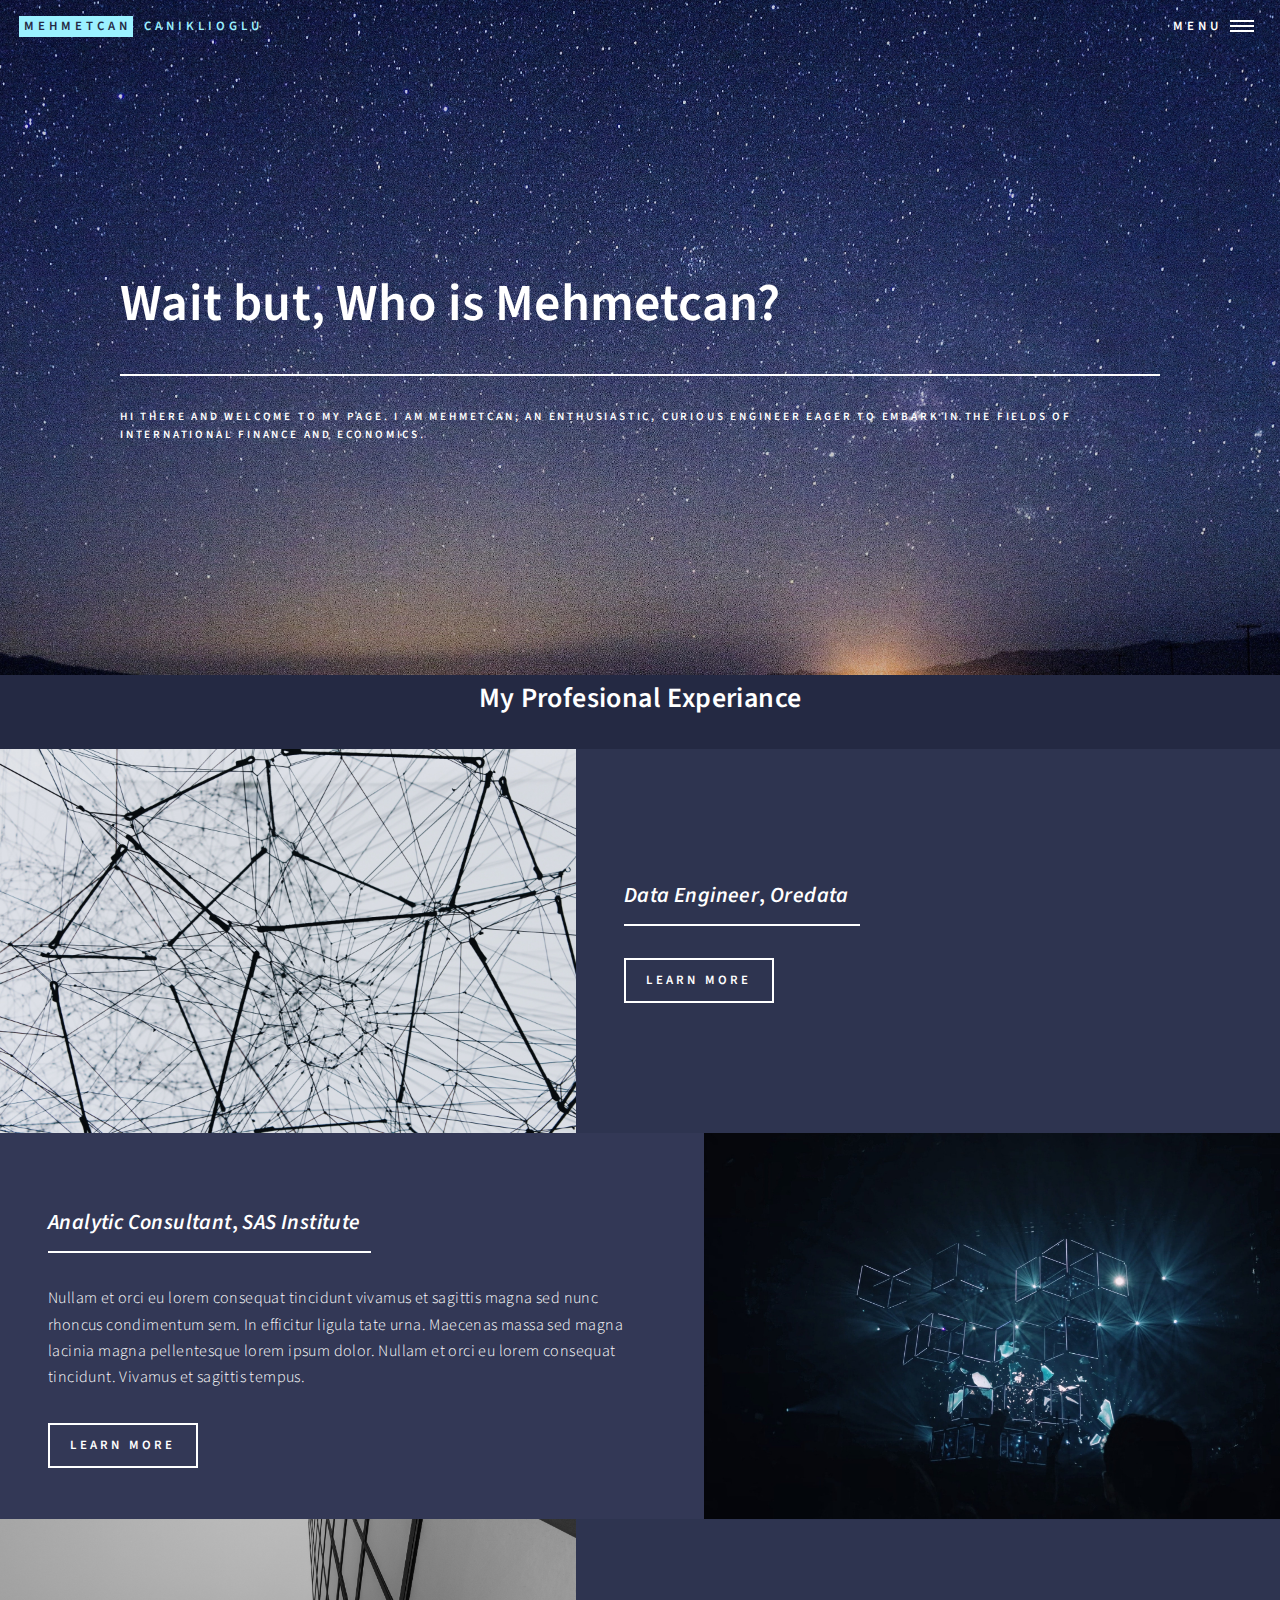
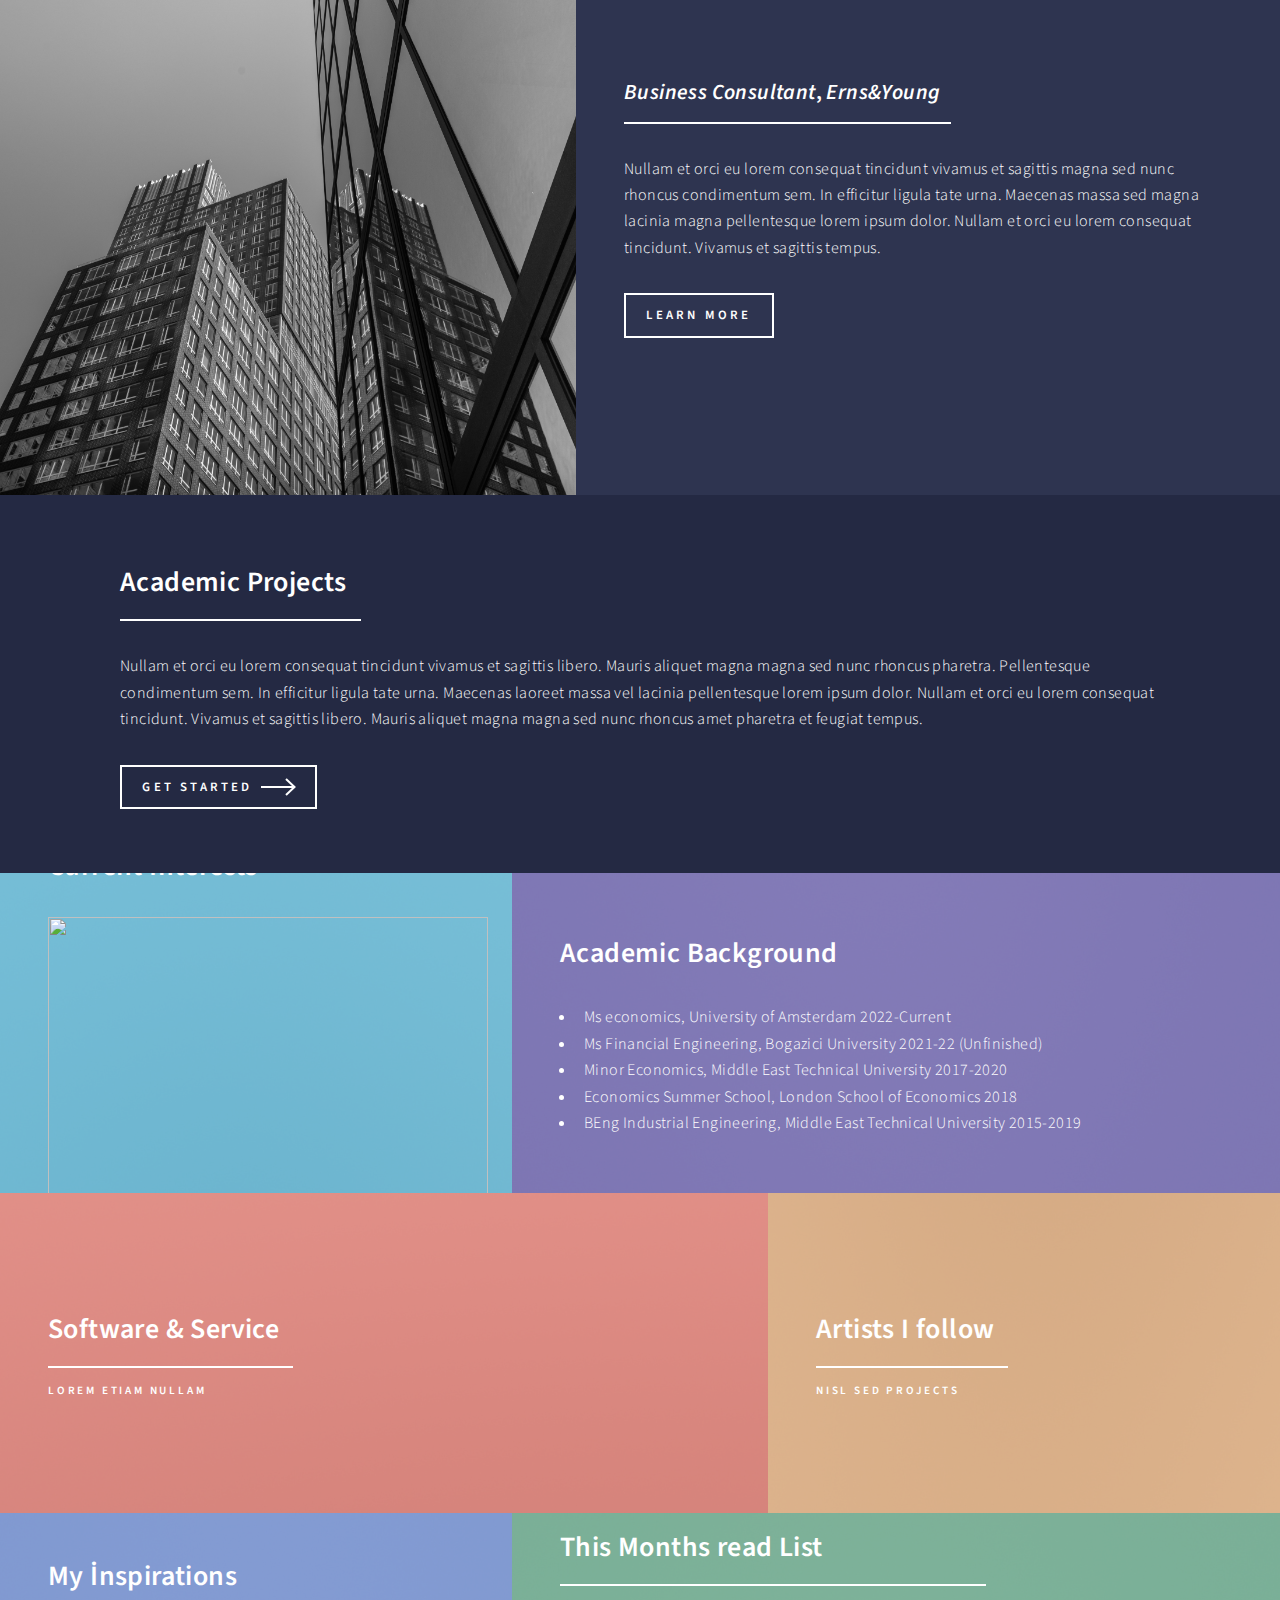
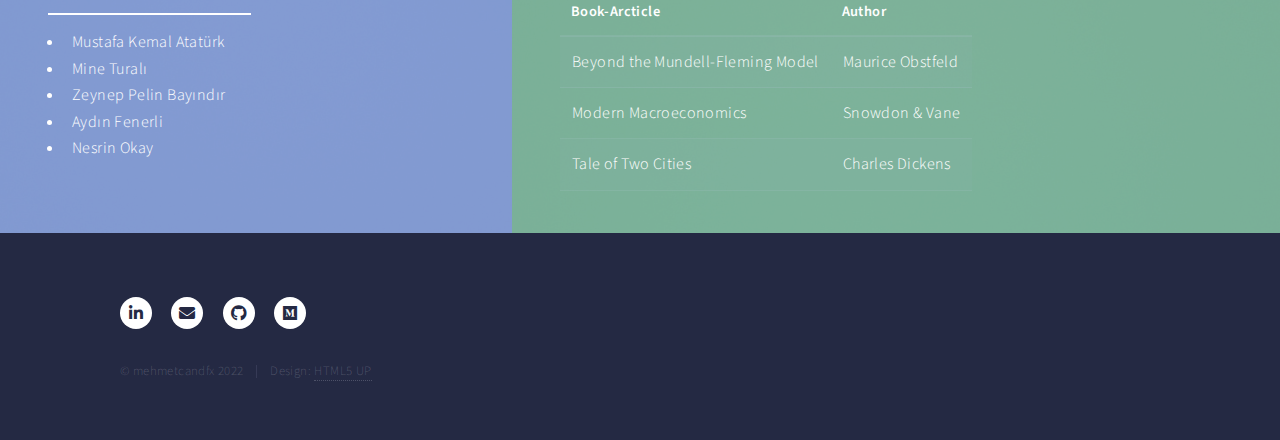
==== commit 64dc8a65: "work Page added Footer-Menu-contacts arranged" ====
--- a/index.html
+++ b/index.html
@@ -29,18 +29,14 @@
 					</header>
 
 				<!-- Menu -->
-					<nav id="menu">
-						<ul class="links">
-							<li><a href="index.html">Home</a></li>
-							<li><a href="landing.html">Landing</a></li>
-							<li><a href="generic.html">Generic</a></li>
-							<li><a href="elements.html">Elements</a></li>
-						</ul>
-						<ul class="actions stacked">
-							<li><a href="#" class="button primary fit">Get Started</a></li>
-							<li><a href="#" class="button fit">Log In</a></li>
-						</ul>
-					</nav>
+				<nav id="menu">
+					<ul class="links">
+						<li><a href="index.html">Home</a></li>
+						<li><a href="Professional.html">Professional</a></li>
+						<li><a href="generic.html">Academic</a></li>
+					</ul>
+				</nav>
+
 
 				<!-- Banner -->
 					<section id="banner" class="major">
@@ -49,10 +45,9 @@
 								<h1>Wait but, Who is Mehmetcan?</h1>
 							</header>
 							<div class="content">
-								<p>An entesuastic economist passionate abou international Finance and trade  .</p>
-								<ul class="actions">
-									<li><a href="#one" class="button next scrolly">Get Started</a></li>
-								</ul>
+								<p>Hi there and welcome to my page. I am Mehmetcan; an enthusiastic, curious  
+									engineer eager to embark in the fields of international finance and economics. 
+								</p>
 							</div>
 						</div>
 					</section>
@@ -78,9 +73,11 @@
 										<header class="major">
 											<h3><em>Data Engineer</em>, <i>Oredata</i></h3>
 										</header>
-										<p>Nullam et orci eu lorem consequat tincidunt vivamus et sagittis magna sed nunc rhoncus condimentum sem. In efficitur ligula tate urna. Maecenas massa sed magna lacinia magna pellentesque lorem ipsum dolor. Nullam et orci eu lorem consequat tincidunt. Vivamus et sagittis tempus.</p>
+										<p>
+											
+										</p>
 										<ul class="actions">
-											<li><a href="generic.html" class="button">Learn more</a></li>
+											<li><a href="Oredata.html" class="button">Learn more</a></li>
 										</ul>
 									</div>
 								</div>
@@ -225,71 +222,20 @@
 
 					</div>
 
-				<!-- Contact -->
-					<section id="contact">
-						<div class="row">
-							<div class="col-6 col-12-small">
-								<p>Nunc lacinia ante nunc ac lobortis. Interdum adipiscing gravida odio porttitor sem non mi integer non faucibus ornare mi ut ante amet placerat aliquet. Volutpat commodo eu sed ante lacinia. Sapien a lorem in integer ornare praesent commodo adipiscing arcu in massa commodo lorem accumsan at odio massa ac ac. Semper adipiscing varius montes viverra nibh in adipiscing blandit tempus accumsan.</p>
-								<h3>Sem turpis amet semper</h3>
-							</div>
-							<div class="col-6 col-12-small">
-								<h3>Magna odio tempus commodo</h3>
-								<p>In arcu accumsan arcu adipiscing accumsan orci ac. Felis id enim aliquet. Accumsan ac integer lobortis commodo ornare aliquet accumsan erat tempus amet porttitor. Ante commodo blandit adipiscing integer semper orci eget. Faucibus commodo adipiscing mi eu nullam accumsan morbi arcu ornare odio mi adipiscing nascetur lacus ac interdum morbi accumsan vis mi accumsan ac praesent.</p>
-							</div>
-							<!-- Break -->
-							<div class="col-4 col-12-medium">
-								<h3>Interdum sapien gravida</h3>
-								<p>Nunc lacinia ante nunc ac lobortis. Interdum adipiscing gravida odio porttitor sem non mi integer non faucibus ornare mi ut ante amet placerat aliquet. Volutpat eu sed ante lacinia sapien lorem accumsan varius montes viverra nibh in adipiscing blandit tempus accumsan.</p>
-							</div>
-							<div class="col-4 col-12-medium">
-								<h3>Faucibus consequat lorem</h3>
-								<p>Nunc lacinia ante nunc ac lobortis. Interdum adipiscing gravida odio porttitor sem non mi integer non faucibus ornare mi ut ante amet placerat aliquet. Volutpat eu sed ante lacinia sapien lorem accumsan varius montes viverra nibh in adipiscing blandit tempus accumsan.</p>
-							</div>
-							<div class="col-4 col-12-medium">
-								<h3>Accumsan montes viverra</h3>
-								<p>Nunc lacinia ante nunc ac lobortis. Interdum adipiscing gravida odio porttitor sem non mi integer non faucibus ornare mi ut ante amet placerat aliquet. Volutpat eu sed ante lacinia sapien lorem accumsan varius montes viverra nibh in adipiscing blandit tempus accumsan.</p>
-							</div>
-						</div>
-						
-						
-						
-						
-						
-						
-						
-						
-						
-						<div class="inner">
-							<section class="split">
-								<section>
-									<div class="contact-method">
-										<span class="icon solid alt fa-envelope"></span>
-										<h3>Email</h3>
-										<a href="#">information@untitled.tld</a>
-									</div>
-								</section>
-								<section>
-									<div class="contact-method">
-										<span class="icon solid alt fa-phone"></span>
-										<h3>Phone</h3>
-										<span>(000) 000-0000 x12387</span>
-									</div>
-								</section>
-						</div>
-					</section>
-
 				<!-- Footer -->
-					<footer id="footer">
-						<div class="inner">
-							<ul class="icons">
-								<li><a href="#" class="icon brands alt fa-linkedin-in"><span class="label">LinkedIn</span></a></li>
-								<li><a href="#" class="icon brands alt fa-github"><span class="label">GitHub</span></a></li>
-							</ul>
-							<ul class="copyright">
-								<li>&copy; Mehmetcan Caniklioglu 2023</li><li>Design: <a href="https://html5up.net">HTML5 UP</a></li>
-							</ul>
-						</div>
-					</footer>
+				<footer id="footer">
+					<div class="inner">
+						<ul class="icons">
+							<li><a href="https://www.linkedin.com/in/mehmetcan-caniklioglu/" class="icon brands alt fa-linkedin-in"><span class="label">LinkedIn</span></a></li>
+							<li><a href="mcanikli@gmail.com" class="icon solid alt fa-envelope"><span class="label">Mail</span></a></li>
+							<li><a href="https://github.com/mehmetcandfx" class="icon brands alt fa-github"><span class="label">GitHub</span></a></li>
+							<li><a href="https://medium.com/@mehmetcandfx" class="icon brands alt fa-medium"><span class="label">Medium</span></a></li>
+						</ul>
+						<ul class="copyright">
+							<li>&copy; mehmetcandfx 2022</li><li>Design: <a href="https://html5up.net">HTML5 UP</li>
+						</ul>
+					</div>
+				</footer>
 
 			</div>
 
--- a/assets/css/main.css
+++ b/assets/css/main.css
@@ -789,7 +789,7 @@
 				display: flex;
 				flex-wrap: wrap;
 				box-sizing: border-box;
-				align-items: stretch;
+				align-items: center;
 			}
 
 				.row > * {
@@ -801,7 +801,7 @@
 				}
 
 				.row.aln-left {
-					justify-content: flex-start;
+					justify-content: center;
 				}
 
 				.row.aln-center {
@@ -809,11 +809,11 @@
 				}
 
 				.row.aln-right {
-					justify-content: flex-end;
+					justify-content: center;
 				}
 
 				.row.aln-top {
-					align-items: flex-start;
+					align-items: center;
 				}
 
 				.row.aln-middle {
@@ -821,7 +821,7 @@
 				}
 
 				.row.aln-bottom {
-					align-items: flex-end;
+					align-items: center;
 				}
 
 				.row > .imp-large {
@@ -3601,40 +3601,87 @@
 
 /* Contact */
 
-	#contact {
-		border-bottom: solid 1px rgba(212, 212, 255, 0.1);
-		overflow-x: hidden;
-	}
+#contact {
+	border-bottom: solid 1px rgba(212, 212, 255, 0.1);
+	overflow-x: hidden;
+}
+
+	#contact > .inner {
+		display: -moz-flex;
+		display: -webkit-flex;
+		display: -ms-flex;
+		display: flex;
+		padding: 0 !important;
+	}
+
+		#contact > .inner > :nth-child(2n - 1) {
+			padding: 4em 3em 2em 0 ;
+			border-right: solid 1px rgba(212, 212, 255, 0.1);
+			width: 60%;
+		}
+
+		#contact > .inner > :nth-child(2n) {
+			padding-left: 3em;
+			width: 40%;
+		}
+
+		#contact > .inner > .split {
+			padding: 0;
+		}
+
+			#contact > .inner > .split > * {
+				padding: 3em 0 1em 3em ;
+				position: relative;
+			}
+
+				#contact > .inner > .split > *:before {
+					border-top: solid 1px rgba(212, 212, 255, 0.1);
+					content: '';
+					display: block;
+					margin-left: -3em;
+					position: absolute;
+					top: 0;
+					width: calc(100vw + 3em);
+				}
+
+			#contact > .inner > .split > :first-child:before {
+				display: none;
+			}
+
+	@media screen and (max-width: 980px) {
 
 		#contact > .inner {
-			display: -moz-flex;
-			display: -webkit-flex;
-			display: -ms-flex;
-			display: flex;
-			padding: 0 !important;
+			display: block;
 		}
 
 			#contact > .inner > :nth-child(2n - 1) {
-				
-				border-right: solid 1px rgba(212, 212, 255, 0.1);
-				width: 50%;
+				padding: 4em 0 2em 0 ;
+				border-right: 0;
+				width: 100%;
 			}
 
 			#contact > .inner > :nth-child(2n) {
-				padding-left: 0em;
-				width: 50%;
-			}
-
-			#contact > .inner > .split {
-				padding: 0;
-			}
-
-				#contact > .inner > .split > * {
-					padding: 3em 0 1em 3em ;
-					position: relative;
-				}
-
-
+				padding-left: 0;
+				width: 100%;
+			}
+
+			#contact > .inner > .split > * {
+				padding: 3em 0 1em 0 ;
+			}
+
+			#contact > .inner > .split > :first-child:before {
+				display: block;
+			}
+
+	}
+
+	@media screen and (max-width: 736px) {
+
+		#contact > .inner > :nth-child(2n - 1) {
+			padding: 3em 0 1em 0 ;
+		}
+
+	}
 
 /* Footer */
 
@@ -3709,175 +3756,176 @@
 
 		}
 
+
 /* Menu */
 
-	#menu {
-		-moz-transition: -moz-transform 0.35s ease, opacity 0.35s ease, visibility 0.35s;
-		-webkit-transition: -webkit-transform 0.35s ease, opacity 0.35s ease, visibility 0.35s;
-		-ms-transition: -ms-transform 0.35s ease, opacity 0.35s ease, visibility 0.35s;
-		transition: transform 0.35s ease, opacity 0.35s ease, visibility 0.35s;
-		-moz-align-items: center;
-		-webkit-align-items: center;
-		-ms-align-items: center;
-		align-items: center;
-		display: -moz-flex;
-		display: -webkit-flex;
-		display: -ms-flex;
-		display: flex;
-		-moz-justify-content: center;
-		-webkit-justify-content: center;
-		-ms-justify-content: center;
-		justify-content: center;
-		pointer-events: none;
-		background: rgba(36, 41, 67, 0.9);
-		box-shadow: none;
-		height: 100%;
-		left: 0;
+#menu {
+	-moz-transition: -moz-transform 0.35s ease, opacity 0.35s ease, visibility 0.35s;
+	-webkit-transition: -webkit-transform 0.35s ease, opacity 0.35s ease, visibility 0.35s;
+	-ms-transition: -ms-transform 0.35s ease, opacity 0.35s ease, visibility 0.35s;
+	transition: transform 0.35s ease, opacity 0.35s ease, visibility 0.35s;
+	-moz-align-items: center;
+	-webkit-align-items: center;
+	-ms-align-items: center;
+	align-items: center;
+	display: -moz-flex;
+	display: -webkit-flex;
+	display: -ms-flex;
+	display: flex;
+	-moz-justify-content: center;
+	-webkit-justify-content: center;
+	-ms-justify-content: center;
+	justify-content: center;
+	pointer-events: none;
+	background: rgba(36, 41, 67, 0.9);
+	box-shadow: none;
+	height: 100%;
+	left: 0;
+	opacity: 0;
+	overflow: hidden;
+	padding: 3em 2em;
+	position: fixed;
+	top: 0;
+	visibility: hidden;
+	width: 100%;
+	z-index: 10002;
+}
+
+	#menu .inner {
+		-moz-transition: -moz-transform 0.35s ease-out, opacity 0.35s ease, visibility 0.35s;
+		-webkit-transition: -webkit-transform 0.35s ease-out, opacity 0.35s ease, visibility 0.35s;
+		-ms-transition: -ms-transform 0.35s ease-out, opacity 0.35s ease, visibility 0.35s;
+		transition: transform 0.35s ease-out, opacity 0.35s ease, visibility 0.35s;
+		-moz-transform: rotateX(20deg);
+		-webkit-transform: rotateX(20deg);
+		-ms-transform: rotateX(20deg);
+		transform: rotateX(20deg);
+		-webkit-overflow-scrolling: touch;
+		max-width: 100%;
+		max-height: 100vh;
 		opacity: 0;
+		overflow: auto;
+		text-align: center;
+		visibility: hidden;
+		width: 18em;
+	}
+
+		#menu .inner > :first-child {
+			margin-top: 2em;
+		}
+
+		#menu .inner > :last-child {
+			margin-bottom: 3em;
+		}
+
+	#menu ul {
+		margin: 0 0 1em 0;
+	}
+
+		#menu ul.links {
+			list-style: none;
+			padding: 0;
+		}
+
+			#menu ul.links > li {
+				padding: 0;
+			}
+
+				#menu ul.links > li > a:not(.button) {
+					border: 0;
+					border-top: solid 1px rgba(212, 212, 255, 0.1);
+					display: block;
+					font-size: 0.8em;
+					font-weight: 600;
+					letter-spacing: 0.25em;
+					line-height: 4em;
+					text-decoration: none;
+					text-transform: uppercase;
+				}
+
+				#menu ul.links > li > .button {
+					display: block;
+					margin: 0.5em 0 0 0;
+				}
+
+				#menu ul.links > li:first-child > a:not(.button) {
+					border-top: 0 !important;
+				}
+
+	#menu .close {
+		-moz-transition: color 0.2s ease-in-out;
+		-webkit-transition: color 0.2s ease-in-out;
+		-ms-transition: color 0.2s ease-in-out;
+		transition: color 0.2s ease-in-out;
+		-webkit-tap-highlight-color: rgba(0, 0, 0, 0);
+		border: 0;
+		cursor: pointer;
+		display: block;
+		height: 4em;
+		line-height: 4em;
 		overflow: hidden;
-		padding: 3em 2em;
-		position: fixed;
+		padding-right: 1.25em;
+		position: absolute;
+		right: 0;
+		text-align: right;
+		text-indent: 8em;
 		top: 0;
-		visibility: hidden;
-		width: 100%;
-		z-index: 10002;
-	}
-
-		#menu .inner {
-			-moz-transition: -moz-transform 0.35s ease-out, opacity 0.35s ease, visibility 0.35s;
-			-webkit-transition: -webkit-transform 0.35s ease-out, opacity 0.35s ease, visibility 0.35s;
-			-ms-transition: -ms-transform 0.35s ease-out, opacity 0.35s ease, visibility 0.35s;
-			transition: transform 0.35s ease-out, opacity 0.35s ease, visibility 0.35s;
-			-moz-transform: rotateX(20deg);
-			-webkit-transform: rotateX(20deg);
-			-ms-transform: rotateX(20deg);
-			transform: rotateX(20deg);
-			-webkit-overflow-scrolling: touch;
-			max-width: 100%;
-			max-height: 100vh;
-			opacity: 0;
-			overflow: auto;
-			text-align: center;
-			visibility: hidden;
-			width: 18em;
-		}
-
-			#menu .inner > :first-child {
-				margin-top: 2em;
-			}
-
-			#menu .inner > :last-child {
-				margin-bottom: 3em;
-			}
-
-		#menu ul {
-			margin: 0 0 1em 0;
-		}
-
-			#menu ul.links {
-				list-style: none;
-				padding: 0;
-			}
-
-				#menu ul.links > li {
-					padding: 0;
-				}
-
-					#menu ul.links > li > a:not(.button) {
-						border: 0;
-						border-top: solid 1px rgba(212, 212, 255, 0.1);
-						display: block;
-						font-size: 0.8em;
-						font-weight: 600;
-						letter-spacing: 0.25em;
-						line-height: 4em;
-						text-decoration: none;
-						text-transform: uppercase;
-					}
-
-					#menu ul.links > li > .button {
-						display: block;
-						margin: 0.5em 0 0 0;
-					}
-
-					#menu ul.links > li:first-child > a:not(.button) {
-						border-top: 0 !important;
-					}
-
-		#menu .close {
-			-moz-transition: color 0.2s ease-in-out;
-			-webkit-transition: color 0.2s ease-in-out;
-			-ms-transition: color 0.2s ease-in-out;
-			transition: color 0.2s ease-in-out;
-			-webkit-tap-highlight-color: rgba(0, 0, 0, 0);
-			border: 0;
-			cursor: pointer;
+		vertical-align: middle;
+		white-space: nowrap;
+		width: 8em;
+	}
+
+		#menu .close:before, #menu .close:after {
+			-moz-transition: opacity 0.2s ease-in-out;
+			-webkit-transition: opacity 0.2s ease-in-out;
+			-ms-transition: opacity 0.2s ease-in-out;
+			transition: opacity 0.2s ease-in-out;
+			background-position: center;
+			background-repeat: no-repeat;
+			content: '';
 			display: block;
 			height: 4em;
-			line-height: 4em;
-			overflow: hidden;
-			padding-right: 1.25em;
 			position: absolute;
 			right: 0;
-			text-align: right;
-			text-indent: 8em;
 			top: 0;
-			vertical-align: middle;
-			white-space: nowrap;
-			width: 8em;
-		}
-
-			#menu .close:before, #menu .close:after {
-				-moz-transition: opacity 0.2s ease-in-out;
-				-webkit-transition: opacity 0.2s ease-in-out;
-				-ms-transition: opacity 0.2s ease-in-out;
-				transition: opacity 0.2s ease-in-out;
-				background-position: center;
-				background-repeat: no-repeat;
-				content: '';
-				display: block;
-				height: 4em;
-				position: absolute;
-				right: 0;
-				top: 0;
-				width: 4em;
-			}
-
-			#menu .close:before {
-				background-image: url("data:image/svg+xml;charset=utf8,%3Csvg xmlns='http://www.w3.org/2000/svg' xmlns:xlink='http://www.w3.org/1999/xlink' width='20px' height='20px' viewBox='0 0 20 20' zoomAndPan='disable'%3E%3Cstyle%3Eline %7B stroke: %23ffffff%3B stroke-width: 2%3B %7D%3C/style%3E%3Cline x1='0' y1='0' x2='20' y2='20' /%3E%3Cline x1='20' y1='0' x2='0' y2='20' /%3E%3C/svg%3E");
-			}
-
-			#menu .close:after {
-				background-image: url("data:image/svg+xml;charset=utf8,%3Csvg xmlns='http://www.w3.org/2000/svg' xmlns:xlink='http://www.w3.org/1999/xlink' width='20px' height='20px' viewBox='0 0 20 20' zoomAndPan='disable'%3E%3Cstyle%3Eline %7B stroke: %239bf1ff%3B stroke-width: 2%3B %7D%3C/style%3E%3Cline x1='0' y1='0' x2='20' y2='20' /%3E%3Cline x1='20' y1='0' x2='0' y2='20' /%3E%3C/svg%3E");
-				opacity: 0;
-			}
-
-			#menu .close:hover:after, #menu .close:active:after {
-				opacity: 1;
-			}
-
-	body.is-ie #menu {
-		background: rgba(42, 47, 74, 0.975);
-	}
-
-	body.is-menu-visible #wrapper {
-		-moz-filter: blur(0.5em);
-		-webkit-filter: blur(0.5em);
-		-ms-filter: blur(0.5em);
-		filter: blur(0.5em);
-	}
-
-	body.is-menu-visible #menu {
-		pointer-events: auto;
+			width: 4em;
+		}
+
+		#menu .close:before {
+			background-image: url("data:image/svg+xml;charset=utf8,%3Csvg xmlns='http://www.w3.org/2000/svg' xmlns:xlink='http://www.w3.org/1999/xlink' width='20px' height='20px' viewBox='0 0 20 20' zoomAndPan='disable'%3E%3Cstyle%3Eline %7B stroke: %23ffffff%3B stroke-width: 2%3B %7D%3C/style%3E%3Cline x1='0' y1='0' x2='20' y2='20' /%3E%3Cline x1='20' y1='0' x2='0' y2='20' /%3E%3C/svg%3E");
+		}
+
+		#menu .close:after {
+			background-image: url("data:image/svg+xml;charset=utf8,%3Csvg xmlns='http://www.w3.org/2000/svg' xmlns:xlink='http://www.w3.org/1999/xlink' width='20px' height='20px' viewBox='0 0 20 20' zoomAndPan='disable'%3E%3Cstyle%3Eline %7B stroke: %239bf1ff%3B stroke-width: 2%3B %7D%3C/style%3E%3Cline x1='0' y1='0' x2='20' y2='20' /%3E%3Cline x1='20' y1='0' x2='0' y2='20' /%3E%3C/svg%3E");
+			opacity: 0;
+		}
+
+		#menu .close:hover:after, #menu .close:active:after {
+			opacity: 1;
+		}
+
+body.is-ie #menu {
+	background: rgba(42, 47, 74, 0.975);
+}
+
+body.is-menu-visible #wrapper {
+	-moz-filter: blur(0.5em);
+	-webkit-filter: blur(0.5em);
+	-ms-filter: blur(0.5em);
+	filter: blur(0.5em);
+}
+
+body.is-menu-visible #menu {
+	pointer-events: auto;
+	opacity: 1;
+	visibility: visible;
+}
+
+	body.is-menu-visible #menu .inner {
+		-moz-transform: none;
+		-webkit-transform: none;
+		-ms-transform: none;
+		transform: none;
 		opacity: 1;
 		visibility: visible;
-	}
-
-		body.is-menu-visible #menu .inner {
-			-moz-transform: none;
-			-webkit-transform: none;
-			-ms-transform: none;
-			transform: none;
-			opacity: 1;
-			visibility: visible;
-		}+	}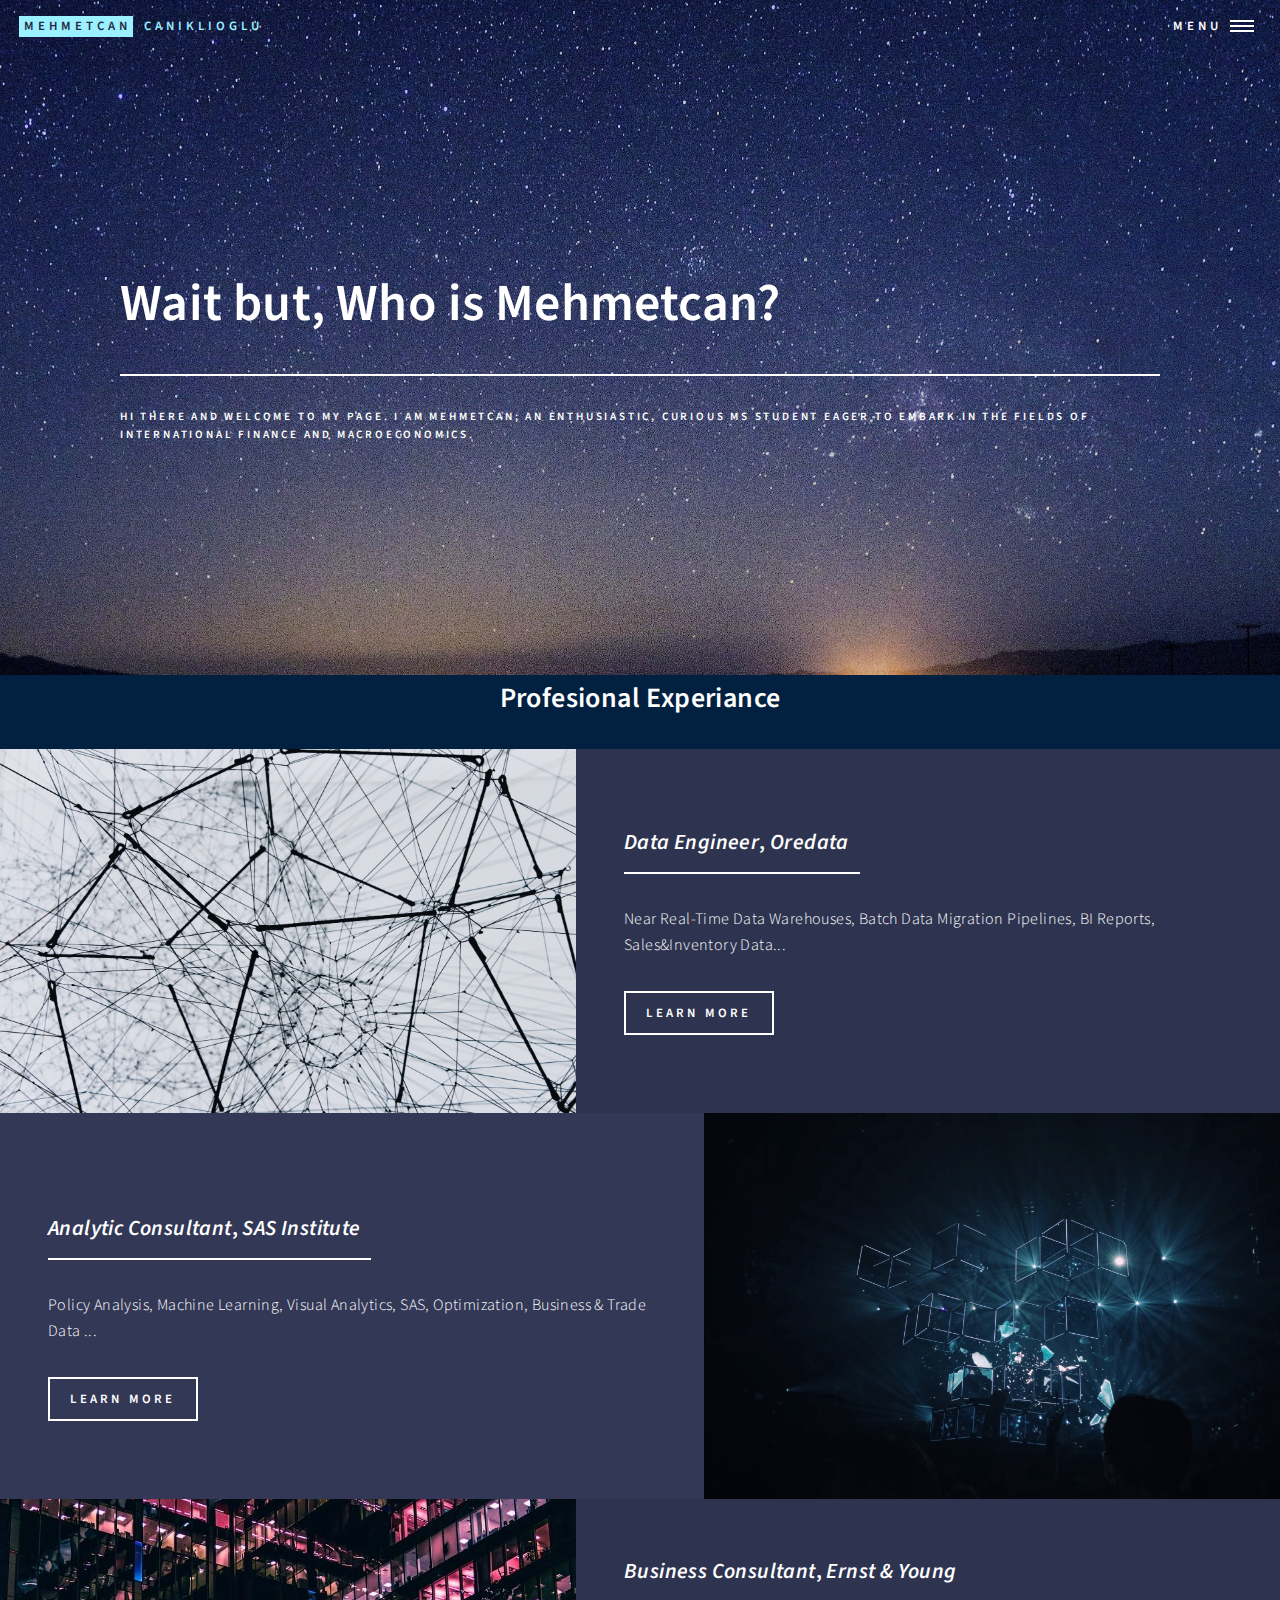
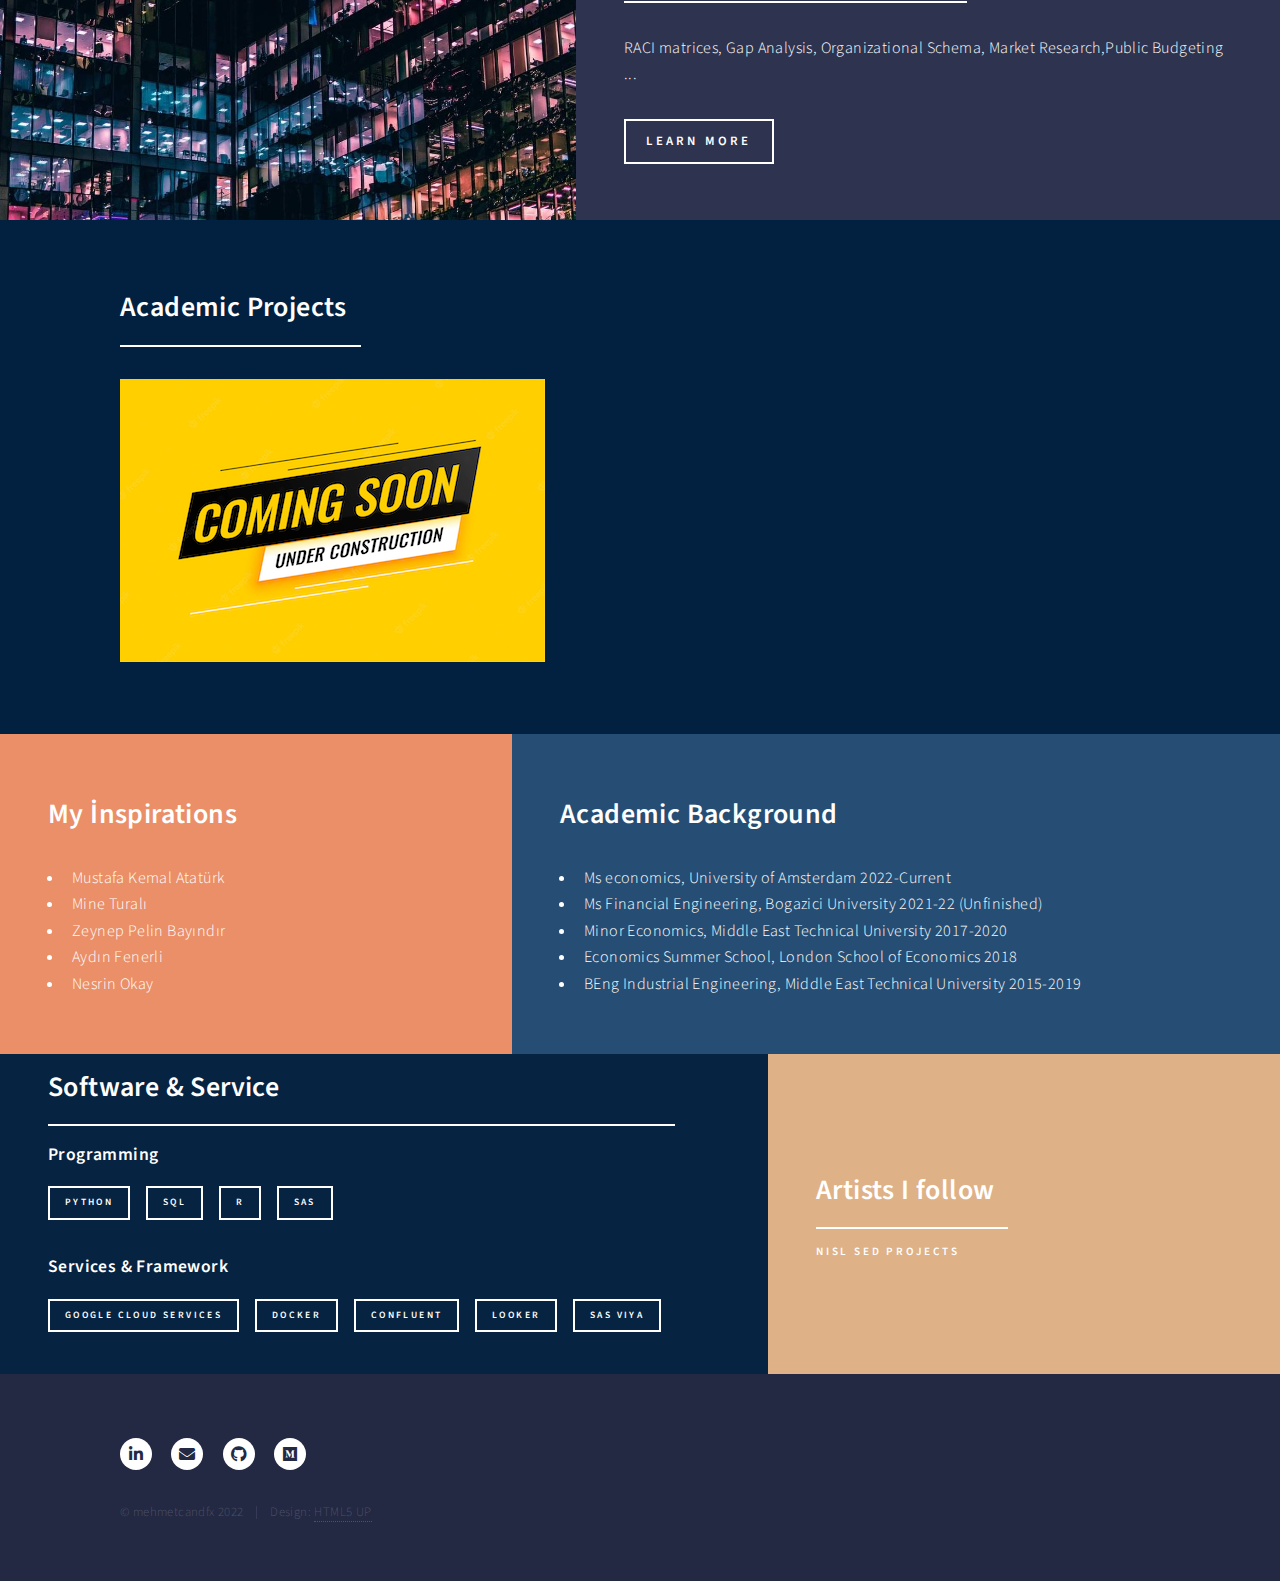
==== commit 4e8a1ed4: "V1 Completion" ====
--- a/index.html
+++ b/index.html
@@ -46,7 +46,7 @@
 							</header>
 							<div class="content">
 								<p>Hi there and welcome to my page. I am Mehmetcan; an enthusiastic, curious  
-									engineer eager to embark in the fields of international finance and economics. 
+									MS Student eager to embark in the fields of international finance and macroeconomics. 
 								</p>
 							</div>
 						</div>
@@ -55,18 +55,14 @@
 				<!-- Main -->
 					<div id="main">
 						<!-- zero -->
-						<section id="two">
-
-								<header >
-									<h2 style="text-align:center;">My Profesional Experiance</h2>
-								</header>
-
+						<section id="zero">
+									<h2 style="text-align:center;"> <b>Profesional Experiance</b></h2>
 						</section>
 						<!-- one -->
-						<section id="two" class="spotlights">
+						<section id="one" class="spotlights">
 							<section>
 								<a href="generic.html" class="image">
-									<img src="images/alina-grubnyak-ZiQkhI7417A-unsplash.jpg" alt="" data-position="center center" />
+									<img src="images/Job_Pic1.jpg" alt="" data-position="center center" />
 								</a>
 								<div class="content">
 									<div class="inner">
@@ -74,17 +70,17 @@
 											<h3><em>Data Engineer</em>, <i>Oredata</i></h3>
 										</header>
 										<p>
-											
+											Near Real-Time Data Warehouses, Batch Data Migration Pipelines, BI Reports, Sales&Inventory Data...
 										</p>
 										<ul class="actions">
-											<li><a href="Oredata.html" class="button">Learn more</a></li>
+											<li><a href="Job_Oredata.html" class="button">Learn more</a></li>
 										</ul>
 									</div>
 								</div>
 							</section>
 							<section>
 								<a href="generic.html" class="image">
-									<img src="images/fabio-oyXis2kALVg-unsplash.jpg" alt="" data-position="top center" />
+									<img src="images/Job_Pic2.jpg" alt="" data-position="top center" />
 								</a>
 								<div class="content">
 									<div class="inner">
@@ -92,49 +88,67 @@
 										<header class="major">
 											<h3><em>Analytic Consultant</em>, <i>SAS Institute</i></h3>
 										</header>
-										<p>Nullam et orci eu lorem consequat tincidunt vivamus et sagittis magna sed nunc rhoncus condimentum sem. In efficitur ligula tate urna. Maecenas massa sed magna lacinia magna pellentesque lorem ipsum dolor. Nullam et orci eu lorem consequat tincidunt. Vivamus et sagittis tempus.</p>
+										<p>
+											Policy Analysis, Machine Learning, Visual Analytics, SAS, Optimization, Business & Trade Data ...
+										</p>
 										<ul class="actions">
-											<li><a href="generic.html" class="button">Learn more</a></li>
+											<li><a href="Job_SAS.html" class="button">Learn more</a></li>
 										</ul>
 									</div>
 								</div>
 							</section>
 							<section>
 								<a href="generic.html" class="image">
-									<img src="images/pic12.jpeg" alt="" data-position="25% 25%" />
+									<img src="images/Job_Pic3.jpg" alt="" data-position="25% 25%" />
 								</a>
 								<div class="content">
 									<div class="inner">
 										<header class="major">
-											<h3><em>Business Consultant</em>, <i>Erns&Young</i></h3>
+											<h3><em>Business Consultant</em>, <i>Ernst & Young</i></h3>
 										</header>
-										<p>Nullam et orci eu lorem consequat tincidunt vivamus et sagittis magna sed nunc rhoncus condimentum sem. In efficitur ligula tate urna. Maecenas massa sed magna lacinia magna pellentesque lorem ipsum dolor. Nullam et orci eu lorem consequat tincidunt. Vivamus et sagittis tempus.</p>
+										<p>
+											RACI matrices, Gap Analysis, Organizational Schema, Market Research,Public Budgeting ...
+										</p>
 										<ul class="actions">
-											<li><a href="generic.html" class="button">Learn more</a></li>
+											<li><a href="Job_EY.html" class="button">Learn more</a></li>
 										</ul>
 									</div>
 								</div>
 							</section>
 						</section>
+
+
 						<section id="two">
 							<div class="inner">
 								<header class="major">
 									<h2>Academic Projects</h2>
 								</header>
-								<p>Nullam et orci eu lorem consequat tincidunt vivamus et sagittis libero. Mauris aliquet magna magna sed nunc rhoncus pharetra. Pellentesque condimentum sem. In efficitur ligula tate urna. Maecenas laoreet massa vel lacinia pellentesque lorem ipsum dolor. Nullam et orci eu lorem consequat tincidunt. Vivamus et sagittis libero. Mauris aliquet magna magna sed nunc rhoncus amet pharetra et feugiat tempus.</p>
+								<span class="image">
+									<img src="images/UCv2.png" alt="" />
+								</span>
+							<!--
 								<ul class="actions">
-									<li><a href="landing.html" class="button next">Get Started</a></li>
+									<li><a href="landing.html" class="button next">Learn More</a></li>
 								</ul>
+							-->
 							</div>
-						</section>						<!-- two -->
-							<section id="one" class="tiles">
+						</section>						
+						
+						<!-- two -->
+							<section id="three" class="tiles">
 								<article>
 									<span class="image">
 										<img src="images/pic01.jpg" alt="" />
 									</span>
 									<header>
-										<h3>Current Interests</h3>
-										<img src="../../images/Figure_1.jpg" width="440" height="330">
+										<h3>My İnspirations</h3>
+										<ul>
+											<a href='https://www.britannica.com/biography/Kemal-Ataturk' target="_blank" rel="noopener noreferrer"><li>Mustafa Kemal Atatürk</li></a>
+											<a href='https://www.linkedin.com/in/mine-tural%C4%B1/?originalSubdomain=tr' target="_blank" rel="noopener noreferrer"><li>Mine Turalı</li></a>
+											<a href='https://scholar.google.com/citations?user=Tow0OlEAAAAJ&hl=en' target="_blank" rel="noopener noreferrer"><li>Zeynep Pelin Bayındır</li></a>
+											<a href='https://www.linkedin.com/in/aydinfenerli/' target="_blank" rel="noopener noreferrer"><li>Aydın Fenerli</li></la>
+											<a href='https://scholar.google.com.tr/citations?user=LKPAgiQAAAAJ&hl=en' target="_blank" rel="noopener noreferrer"><li>Nesrin Okay</li></a>
+										</ul>
 									</header>
 								</article>
 								<article>
@@ -144,11 +158,11 @@
 									<header >
 										<h3 style="text-align:Top;" >Academic Background</h3>
 										<ul>
-											<a href="https://ase.uva.nl/content/masters/economics-international-finance-and-trade/economics-international-finance-and-trade.html"><li>Ms economics, University of Amsterdam 2022-Current</li></a>
-											<a href="https://fe.boun.edu.tr/"><li>Ms Financial Engineering, Bogazici University 2021-22 (Unfinished)</li></a>
-											<a href="https://econ.metu.edu.tr/en/minorprogram"><li>Minor Economics, Middle East Technical University 2017-2020</li></a>
-											<a href="https://www.lse.ac.uk/study-at-lse/summer-schools/summer-school/about-summer-school"><li>Economics Summer School, London School of Economics 2018</li></la>
-											<a href="https://ie.metu.edu.tr/en"><li>BEng Industrial Engineering, Middle East Technical University 2015-2019</li></a>
+											<a href="https://ase.uva.nl/content/masters/economics-international-finance-and-trade/economics-international-finance-and-trade.html" target="_blank" rel="noopener noreferrer"><li>Ms economics, University of Amsterdam 2022-Current</li></a>
+											<a href="https://fe.boun.edu.tr/" target="_blank" rel="noopener noreferrer"><li>Ms Financial Engineering, Bogazici University 2021-22 (Unfinished)</li></a>
+											<a href="https://econ.metu.edu.tr/en/minorprogram" target="_blank" rel="noopener noreferrer"><li>Minor Economics, Middle East Technical University 2017-2020</li></a>
+											<a href="https://www.lse.ac.uk/study-at-lse/summer-schools/summer-school/about-summer-school" target="_blank" rel="noopener noreferrer"><li>Economics Summer School, London School of Economics 2018</li></la>
+											<a href="https://ie.metu.edu.tr/en" target="_blank" rel="noopener noreferrer"><li>BEng Industrial Engineering, Middle East Technical University 2015-2019</li></a>
 										</ul>
 									</header>
 								</article>
@@ -158,7 +172,21 @@
 									</span>
 									<header class="major">
 										<h3>Software & Service</h3>
-										<p>Lorem etiam nullam</p>
+										<h4>Programming</h4>
+										<ul class="actions small">
+											<li><a href="#" class="button small">Python</a></li>
+											<li><a href="#" class="button small">SQL</a></li>
+											<li><a href="#" class="button small">R</a></li>
+											<li><a href="#" class="button small">SAS</a></li>
+										</ul>
+										<h4>Services & Framework</h4>
+										<ul class="actions small">
+											<li><a href="#" class="button small">Google Cloud Services</a></li>
+											<li><a href="#" class="button small">Docker</a></li>
+											<li><a href="#" class="button small">Confluent</a></li>
+											<li><a href="#" class="button small">Looker</a></li>
+											<li><a href="#" class="button small">SAS Viya</a></li>
+										</ul>
 									</header>
 								</article>
 								<article>
@@ -170,22 +198,16 @@
 										<p>Nisl sed Projects</p>
 									</header>
 								</article>
-								<article>
+<!---								<article>
 									<span class="image">
 										<img src="images/pic05.jpg" alt="" />
 									</span>
 									<header class="major">
-										<h3>My İnspirations</h3>
-										<ul>
-											<a href='https://www.britannica.com/biography/Kemal-Ataturk'><li>Mustafa Kemal Atatürk</li></a>
-											<a href='https://www.linkedin.com/in/mine-tural%C4%B1/?originalSubdomain=tr'><li>Mine Turalı</li></a>
-											<a href='https://scholar.google.com/citations?user=Tow0OlEAAAAJ&hl=en'><li>Zeynep Pelin Bayındır</li></a>
-											<a href='https://www.linkedin.com/in/aydinfenerli/'><li>Aydın Fenerli</li></la>
-											<a href='https://scholar.google.com.tr/citations?user=LKPAgiQAAAAJ&hl=en'><li>Nesrin Okay</li></a>
-										</ul>
-									</header>
-								</article>
-								<article>
+										<h3></h3>
+
+									</header>
+								</article> -->
+								<!-- <article>
 									<span class="image">
 										<img src="images/pic06.jpg" alt="" />
 									</span>
@@ -216,9 +238,8 @@
 									</header>
 								</article>
 							</section>
-
+->
 						<!-- three -->
-
 
 					</div>
 
@@ -226,13 +247,13 @@
 				<footer id="footer">
 					<div class="inner">
 						<ul class="icons">
-							<li><a href="https://www.linkedin.com/in/mehmetcan-caniklioglu/" class="icon brands alt fa-linkedin-in"><span class="label">LinkedIn</span></a></li>
-							<li><a href="mcanikli@gmail.com" class="icon solid alt fa-envelope"><span class="label">Mail</span></a></li>
-							<li><a href="https://github.com/mehmetcandfx" class="icon brands alt fa-github"><span class="label">GitHub</span></a></li>
-							<li><a href="https://medium.com/@mehmetcandfx" class="icon brands alt fa-medium"><span class="label">Medium</span></a></li>
+							<li><a href="https://www.linkedin.com/in/mehmetcan-caniklioglu/" class="icon brands alt fa-linkedin-in" target="_blank" rel="noopener noreferrer"><span class="label">LinkedIn</span></a></li>
+							<li><a href="mcanikli@gmail.com" class="icon solid alt fa-envelope" target="_blank" rel="noopener noreferrer"><span class="label">Mail</span></a></li>
+							<li><a href="https://github.com/mehmetcandfx" class="icon brands alt fa-github" target="_blank" rel="noopener noreferrer"><span class="label">GitHub</span></a></li>
+							<li><a href="https://medium.com/@mehmetcandfx" class="icon brands alt fa-medium" target="_blank" rel="noopener noreferrer"><span class="label">Medium</span></a></li>
 						</ul>
 						<ul class="copyright">
-							<li>&copy; mehmetcandfx 2022</li><li>Design: <a href="https://html5up.net">HTML5 UP</li>
+							<li>&copy; mehmetcandfx 2022</li><li>Design: <a href="https://html5up.net" target="_blank" rel="noopener noreferrer">HTML5 UP</li>
 						</ul>
 					</div>
 				</footer>
--- a/assets/css/main.css
+++ b/assets/css/main.css
@@ -2831,15 +2831,15 @@
 			}
 
 			.tiles article:nth-child(6n - 5):before {
-				background-color: #6fc3df;
+				background-color: #f4976c;
 			}
 
 			.tiles article:nth-child(6n - 4):before {
-				background-color: #8d82c4;
+				background-color: #265077;
 			}
 
 			.tiles article:nth-child(6n - 3):before {
-				background-color: #ec8d81;
+				background-color: #022140;
 			}
 
 			.tiles article:nth-child(6n - 2):before {
@@ -3380,7 +3380,7 @@
 		-webkit-align-items: center;
 		-ms-align-items: center;
 		align-items: center;
-		background-image: url("../../images/pexels-tomas-anunziata-412026 .jpg");
+		background-image: url("../../images/Toppic.jpg");
 		display: -moz-flex;
 		display: -webkit-flex;
 		display: -ms-flex;
@@ -3567,7 +3567,7 @@
 /* Main */
 
 	#main {
-		background-color: hwb(191 39% 57% / 0);
+		background-color: #022140;
 	}
 
 		#main > * {
@@ -3579,7 +3579,7 @@
 			}
 
 			#main > * > .inner {
-				padding: 4em 0 2em 0 ;
+				padding: 4em 0 4em 0 ;
 				margin: 0 auto;
 				max-width: 65em;
 				width: calc(100% - 6em);
@@ -3616,7 +3616,7 @@
 
 		#contact > .inner > :nth-child(2n - 1) {
 			padding: 4em 3em 2em 0 ;
-			border-right: solid 1px rgba(212, 212, 255, 0.1);
+			border-right: solid 1px rgba(255, 2, 2, 0.1);
 			width: 60%;
 		}
 
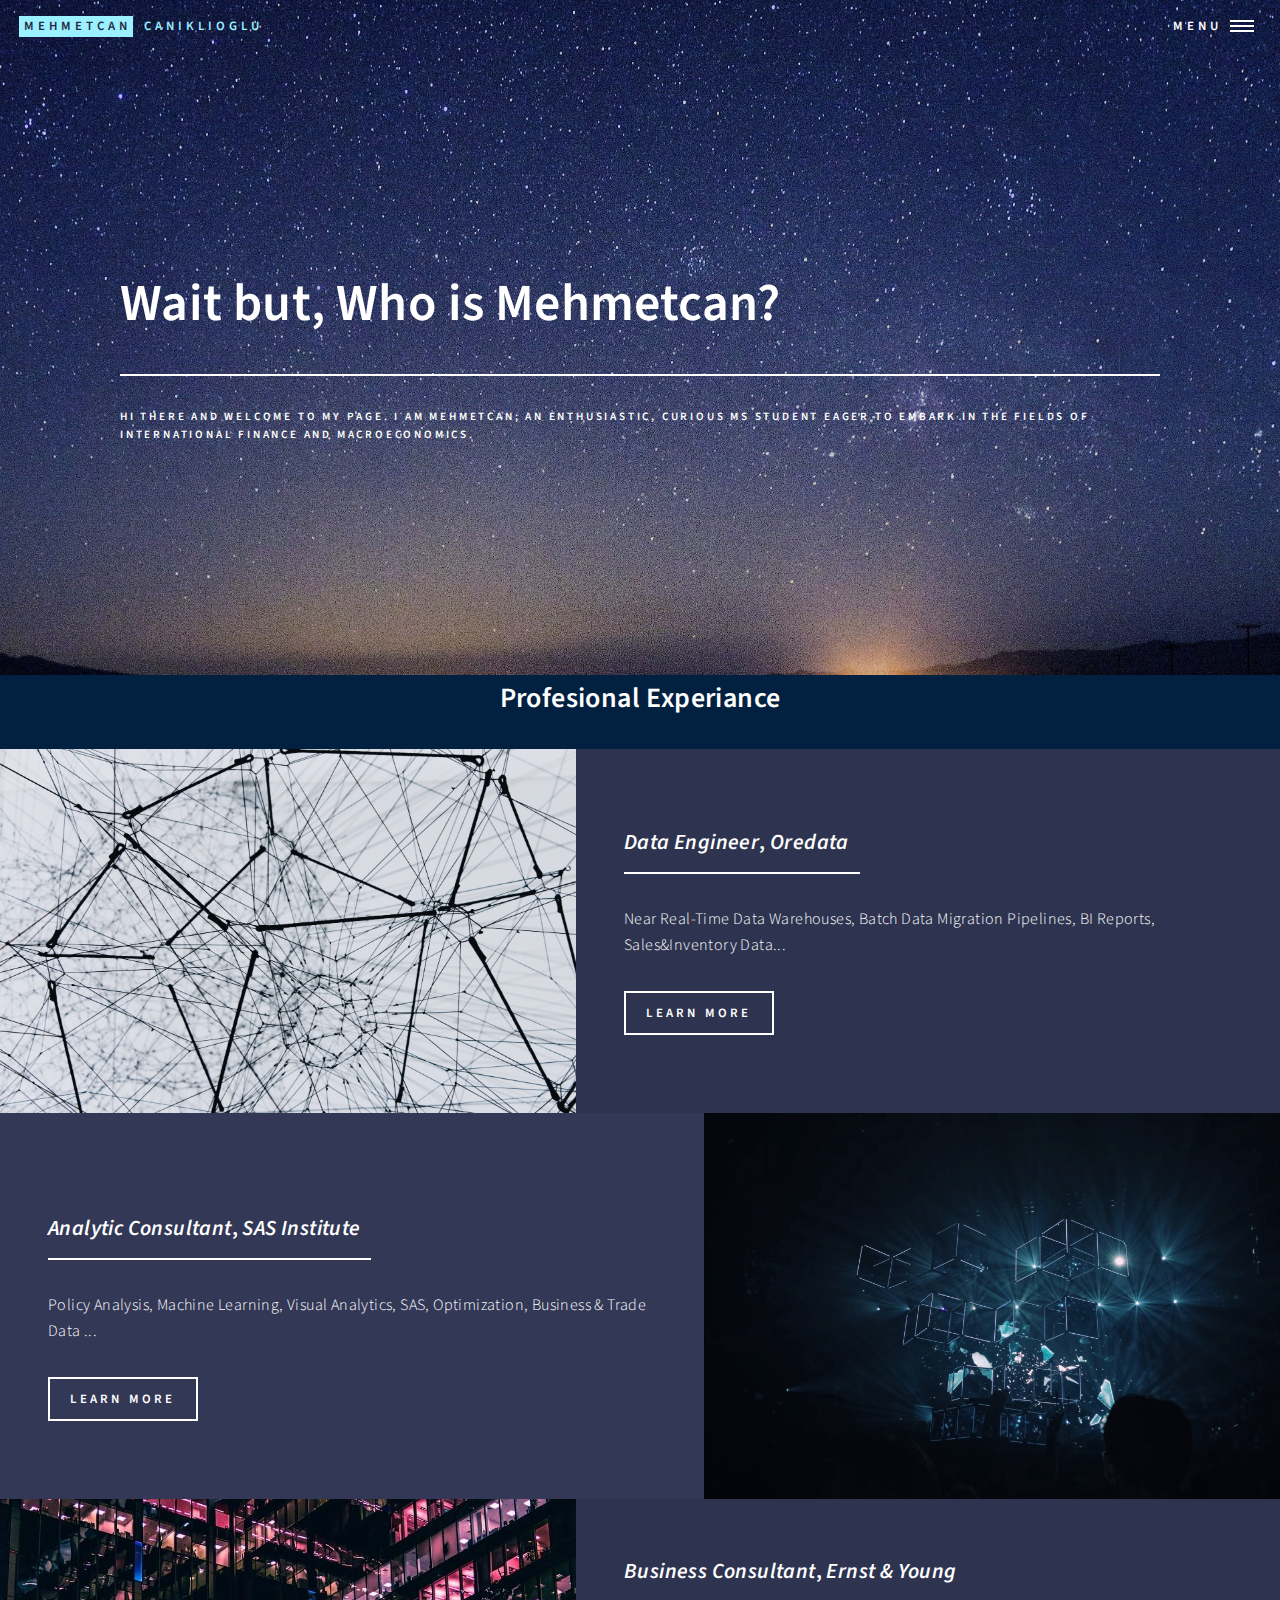
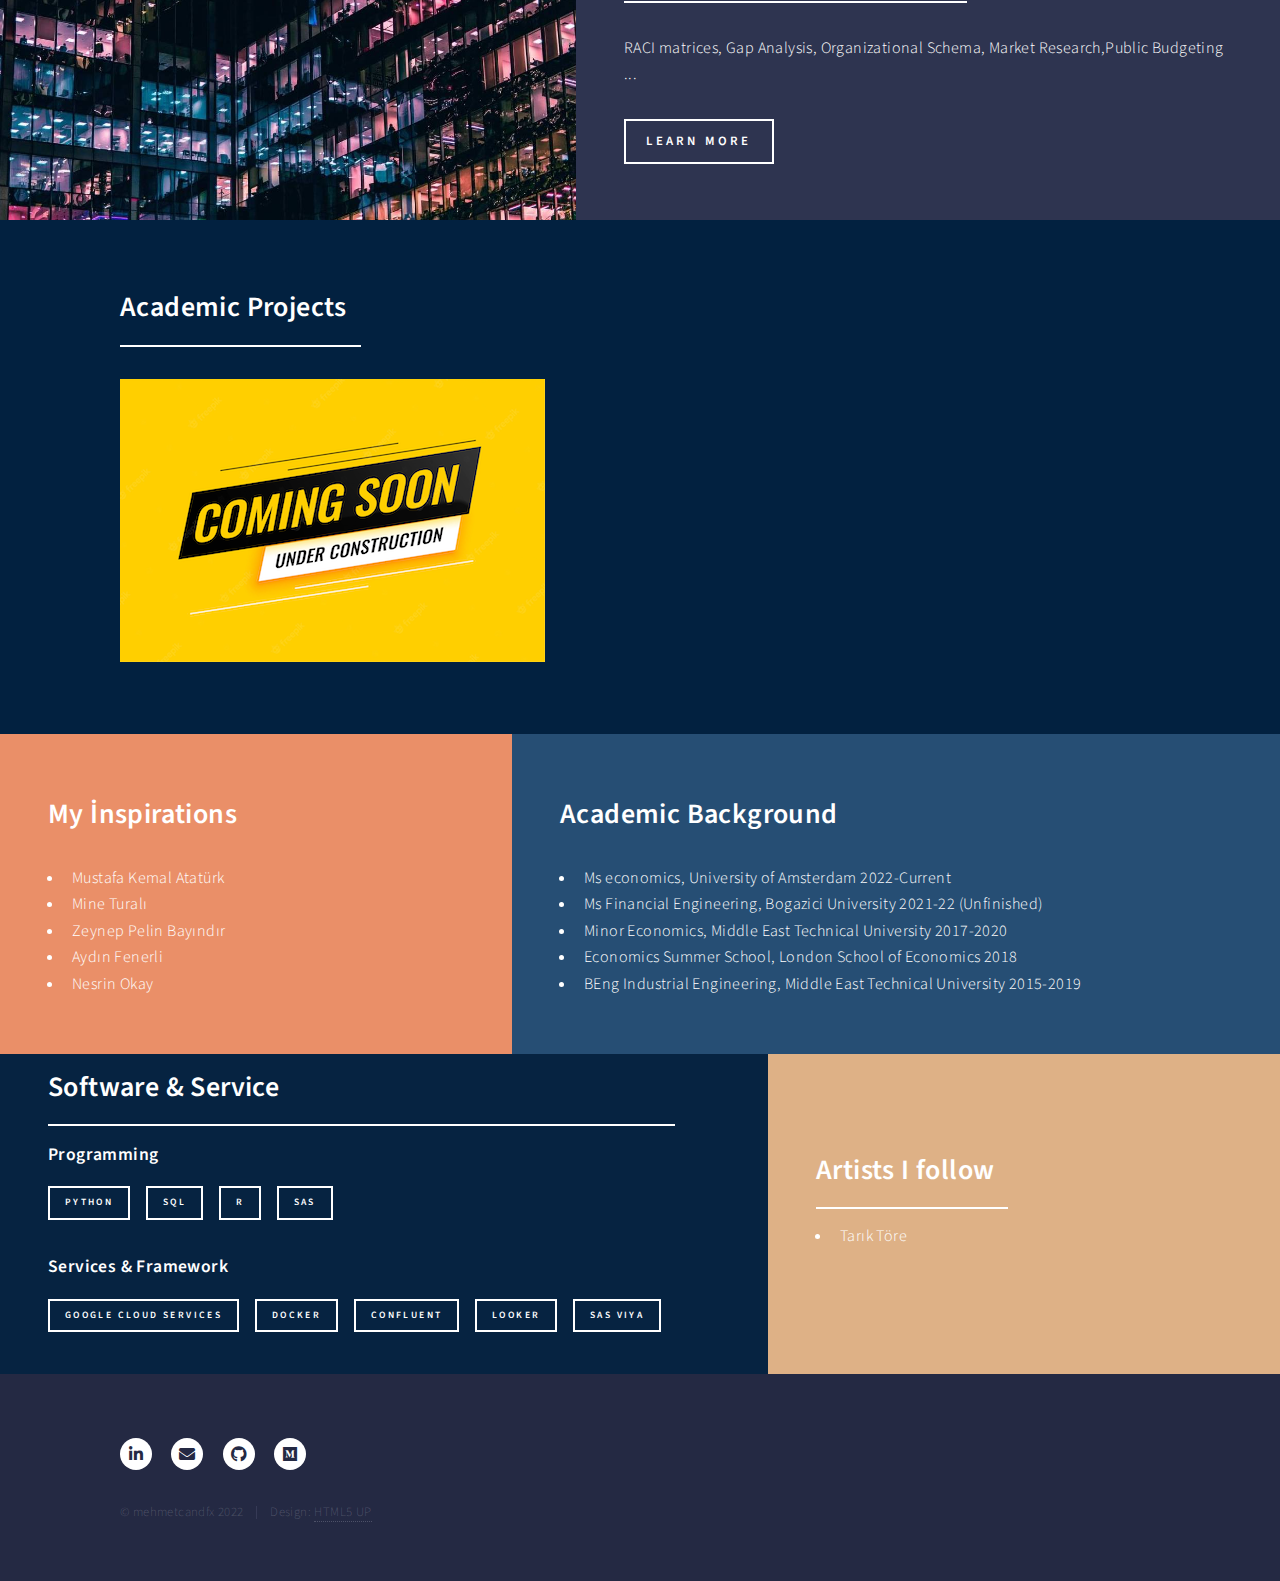
==== commit d48d241c: "Artists" ====
--- a/index.html
+++ b/index.html
@@ -195,7 +195,10 @@
 									</span>
 									<header class="major">
 										<h3>Artists I follow</h3>
-										<p>Nisl sed Projects</p>
+										<ul>
+											<a href="https://open.spotify.com/artist/6LnJKrtFnTEGdbWQ2riWCL?autoplay=true"  target="_blank" rel="noopener noreferrer><li>Ezhel</li></a>
+											<a href="https://www.pilevneli.com/artists/30-tarik-tore/overview/"  target="_blank" rel="noopener noreferrer"><li>Tarık Töre</li></a>
+										</ul>
 									</header>
 								</article>
 <!---								<article>
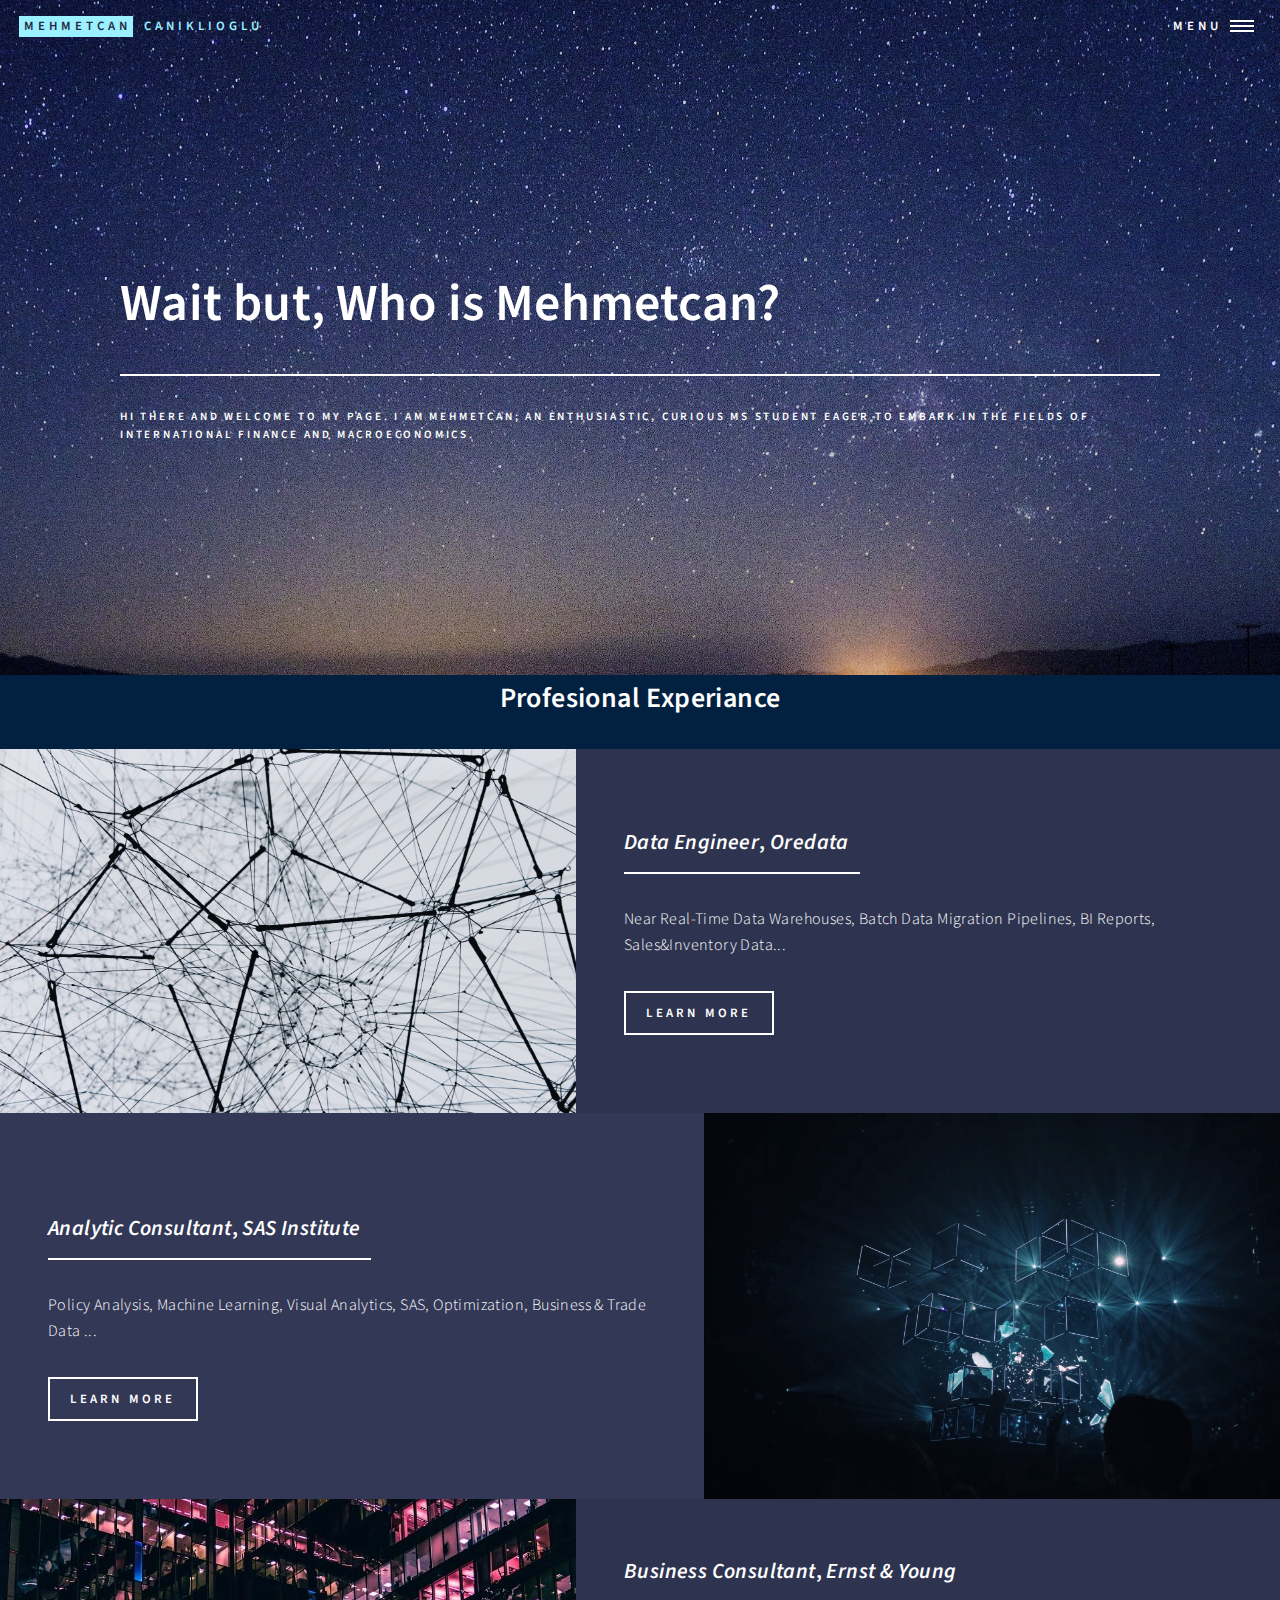
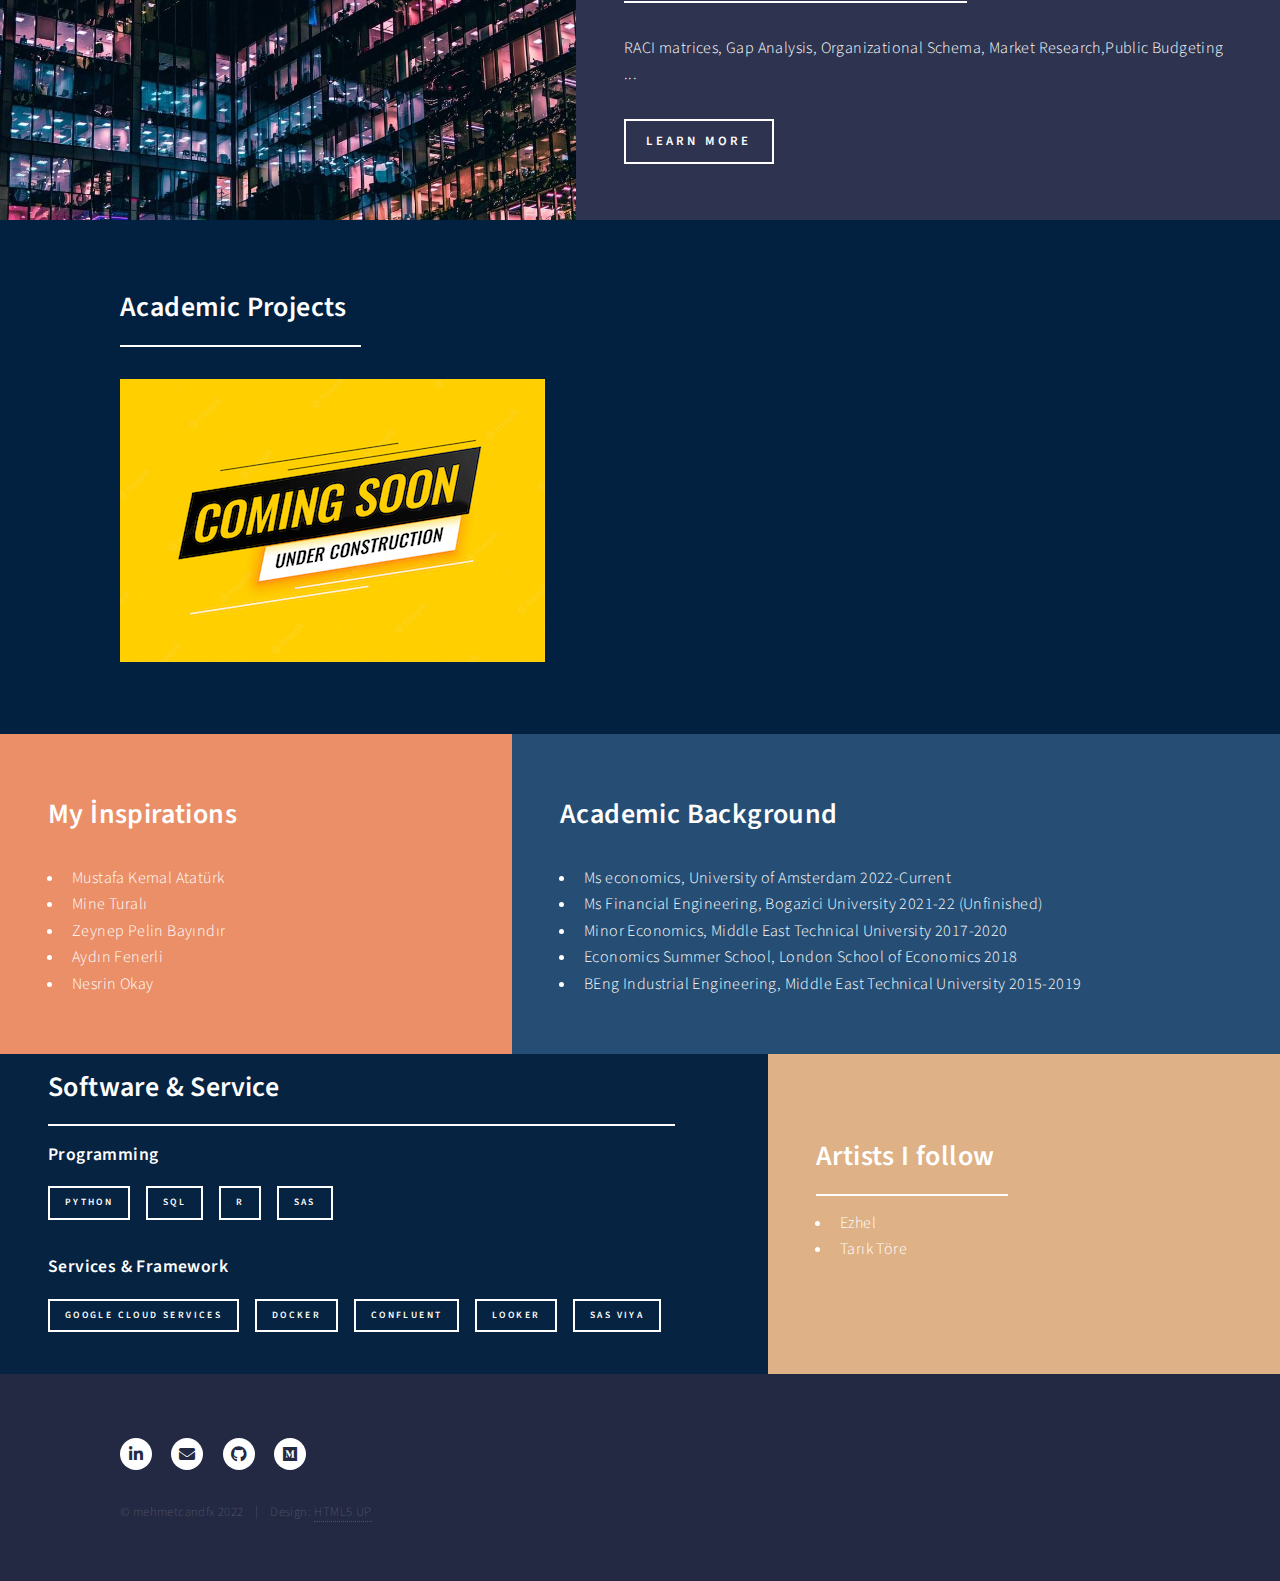
==== commit a00665da: "Artists_v2" ====
--- a/index.html
+++ b/index.html
@@ -196,7 +196,7 @@
 									<header class="major">
 										<h3>Artists I follow</h3>
 										<ul>
-											<a href="https://open.spotify.com/artist/6LnJKrtFnTEGdbWQ2riWCL?autoplay=true"  target="_blank" rel="noopener noreferrer><li>Ezhel</li></a>
+											<a href="https://open.spotify.com/artist/6LnJKrtFnTEGdbWQ2riWCL?autoplay=true"  target="_blank" rel="noopener noreferrer"><li>Ezhel</li></a>
 											<a href="https://www.pilevneli.com/artists/30-tarik-tore/overview/"  target="_blank" rel="noopener noreferrer"><li>Tarık Töre</li></a>
 										</ul>
 									</header>
